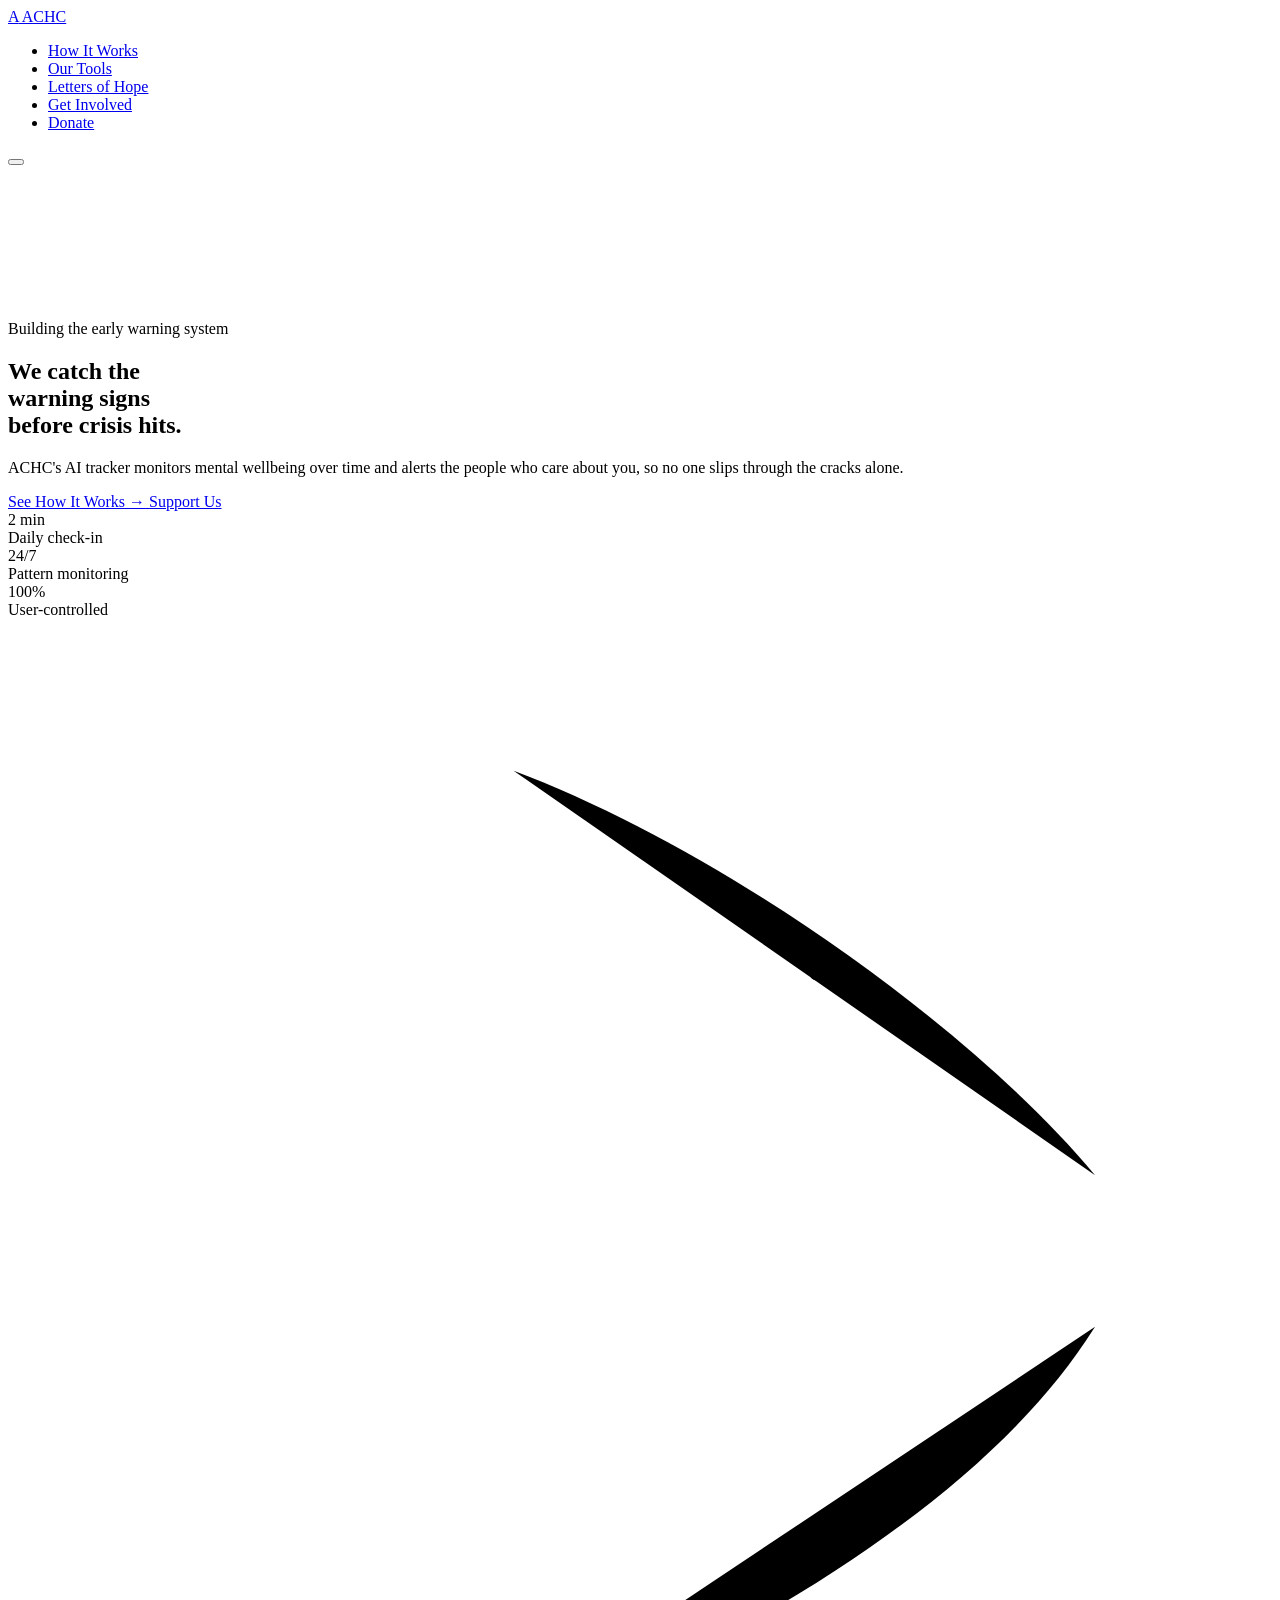
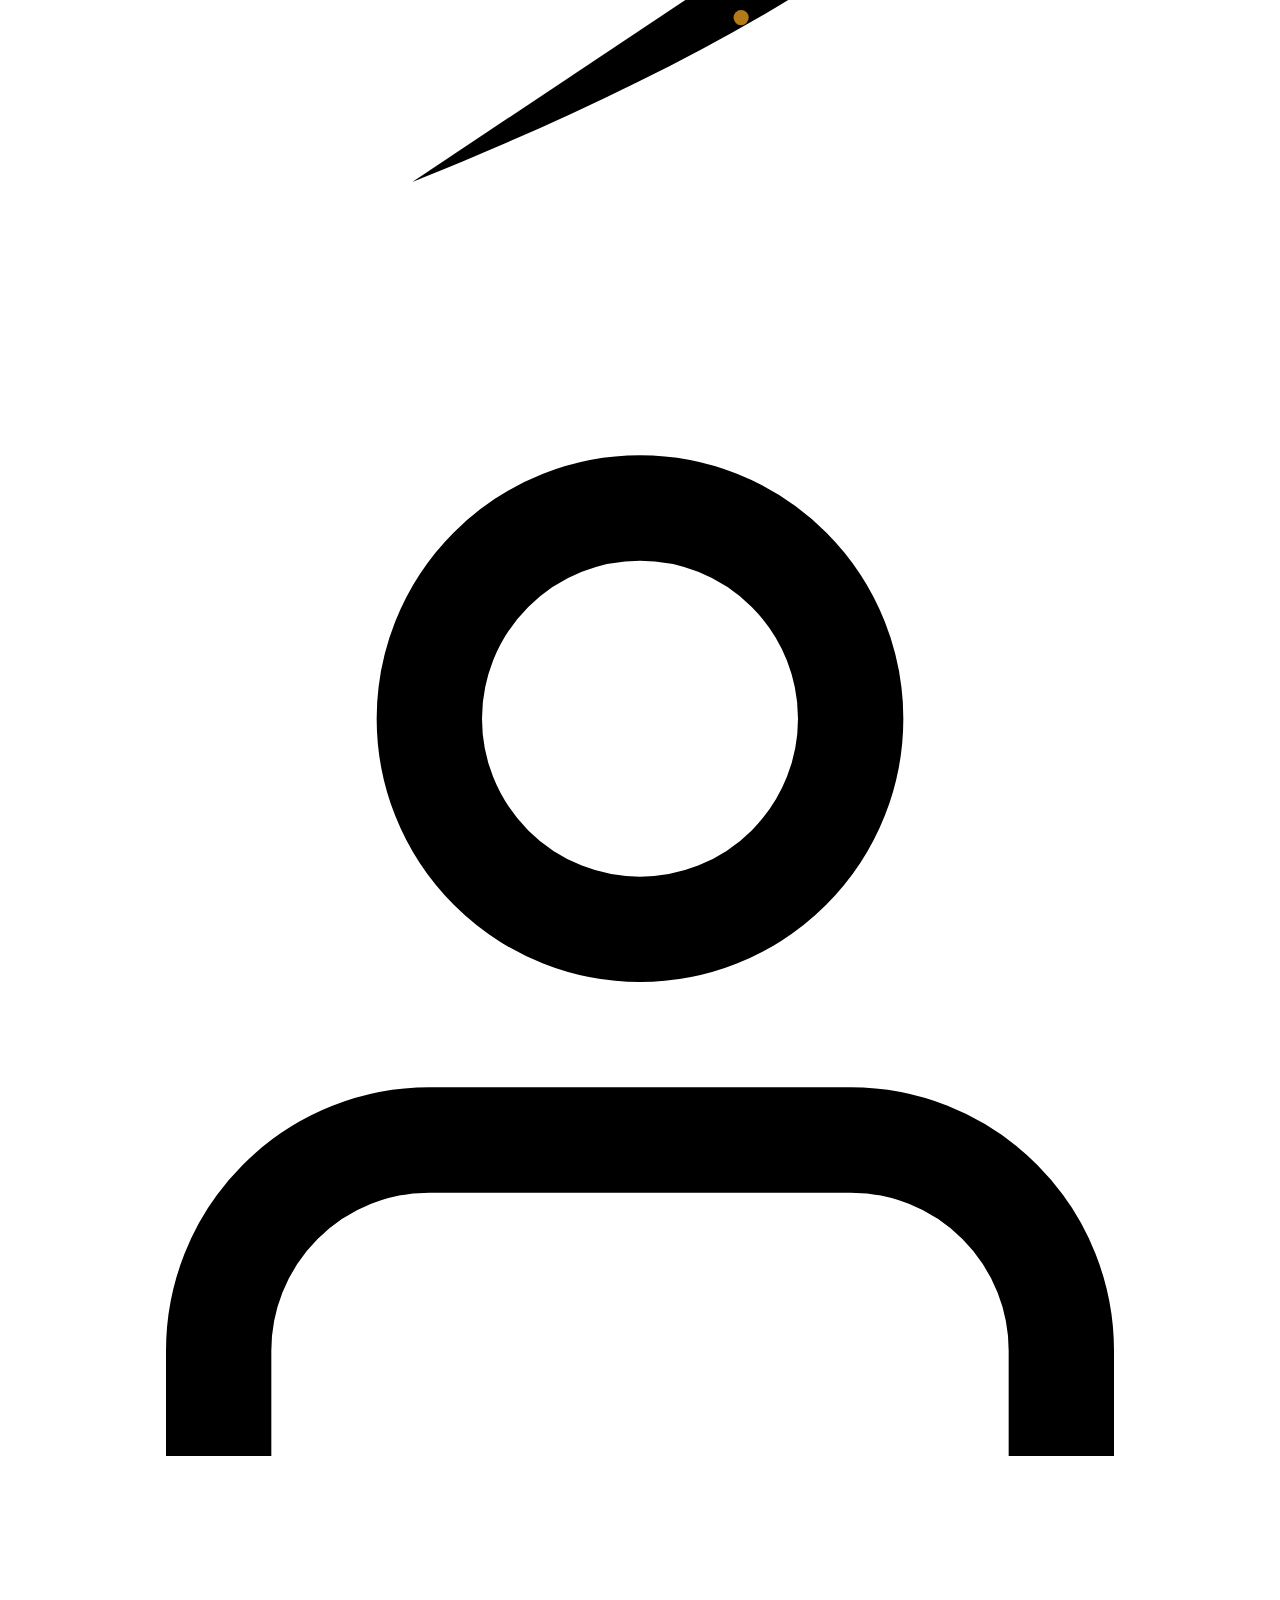
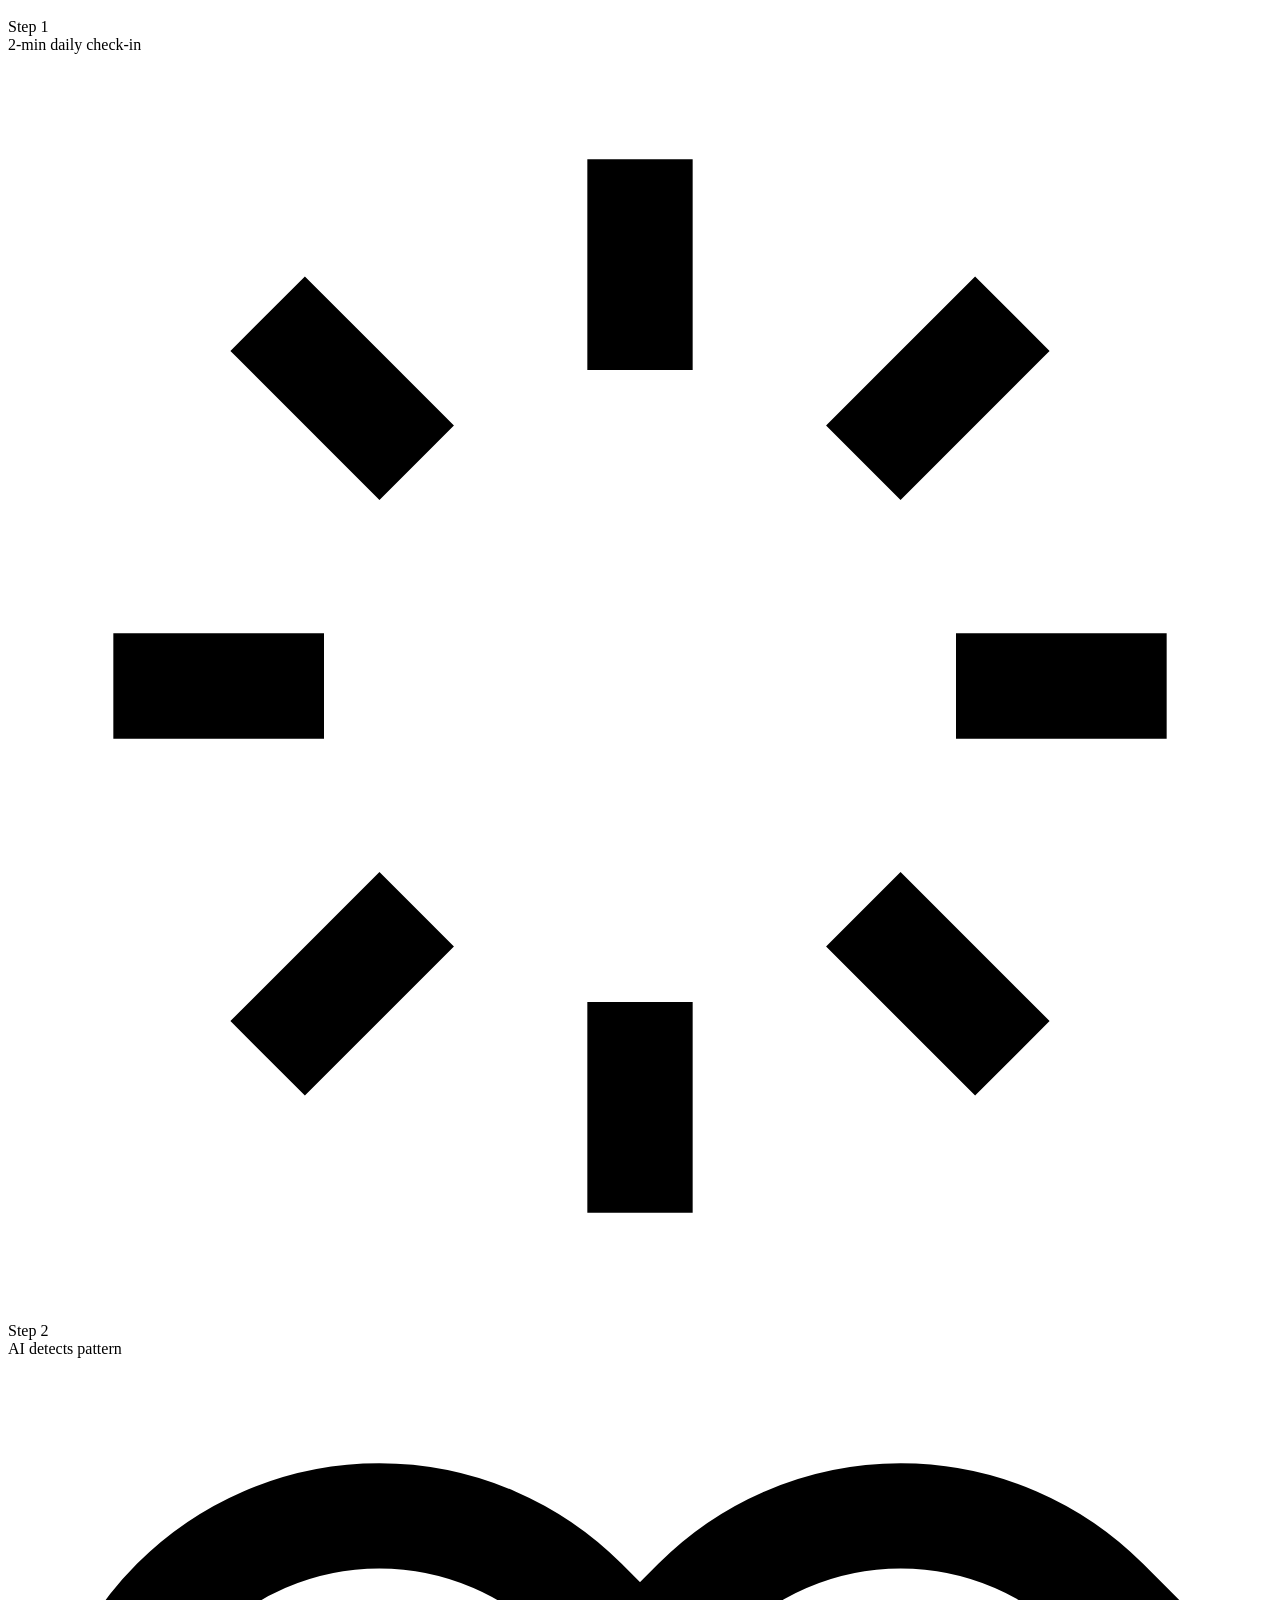
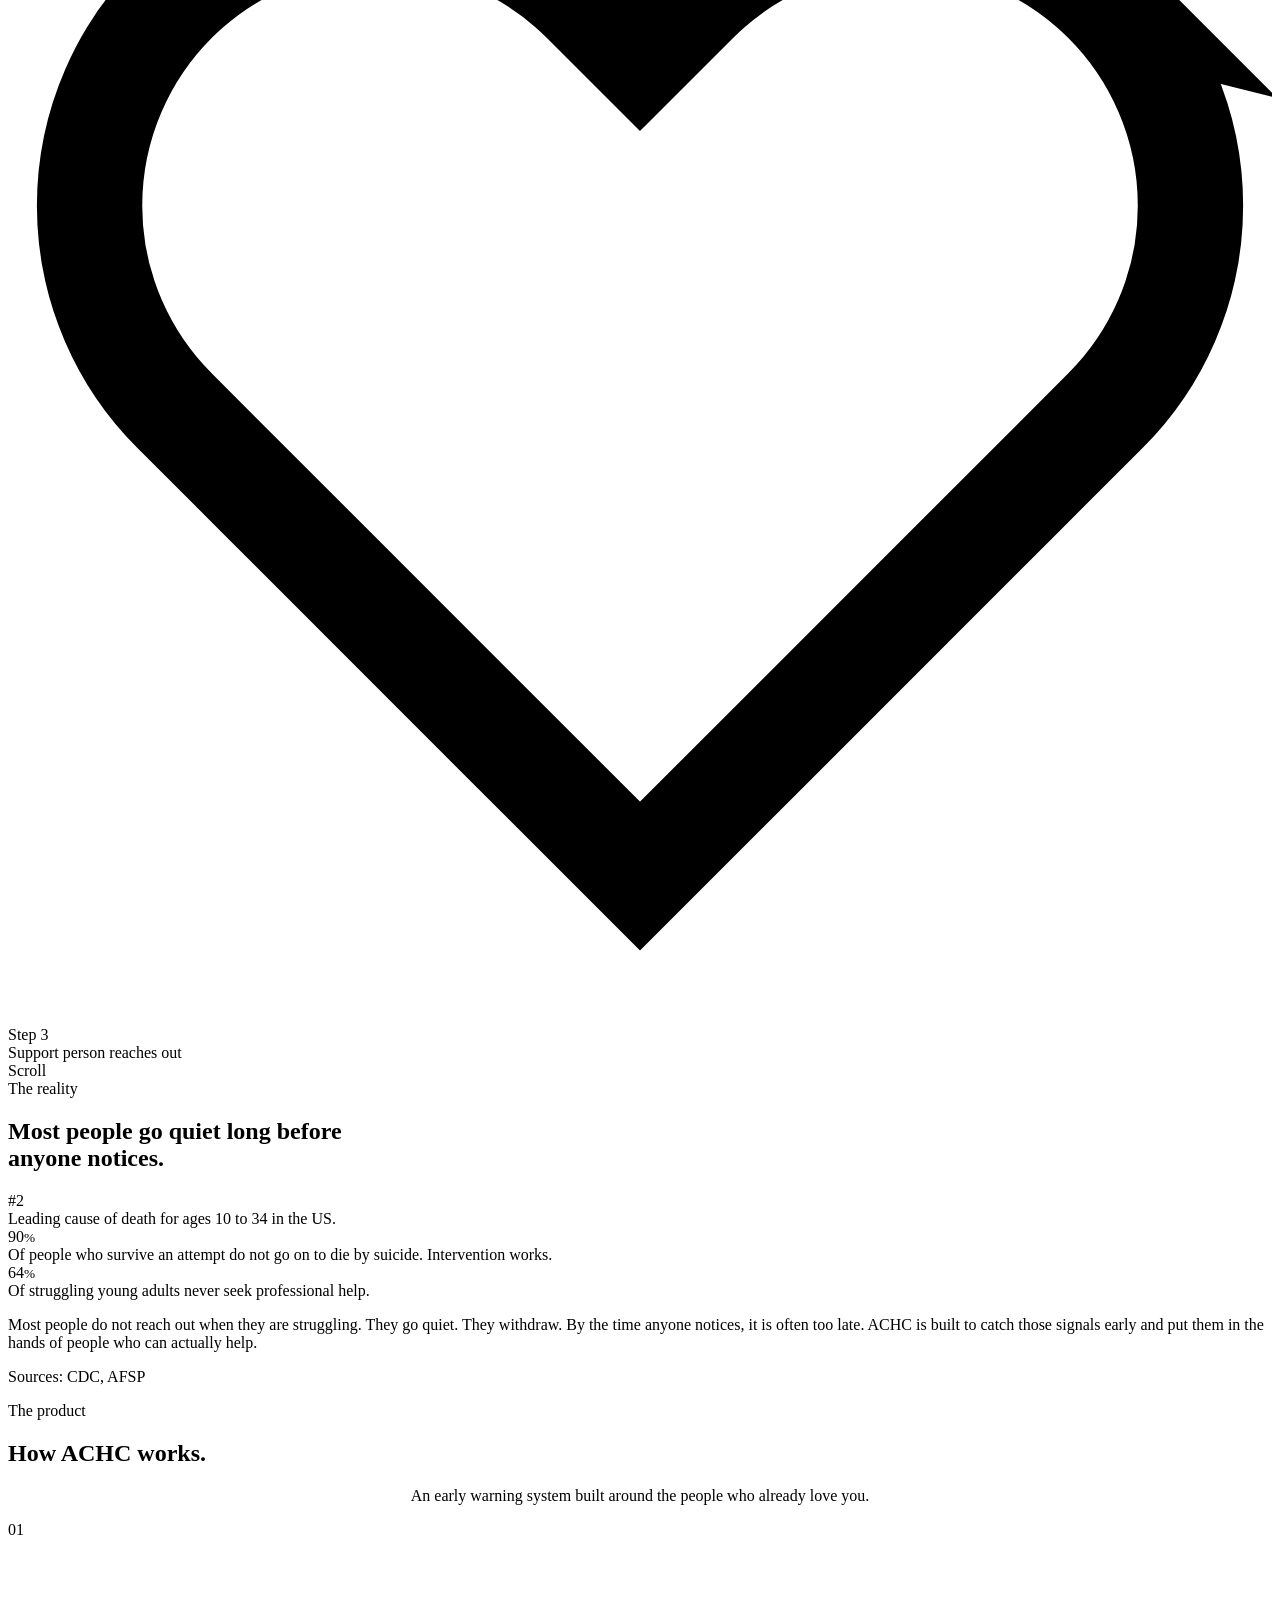
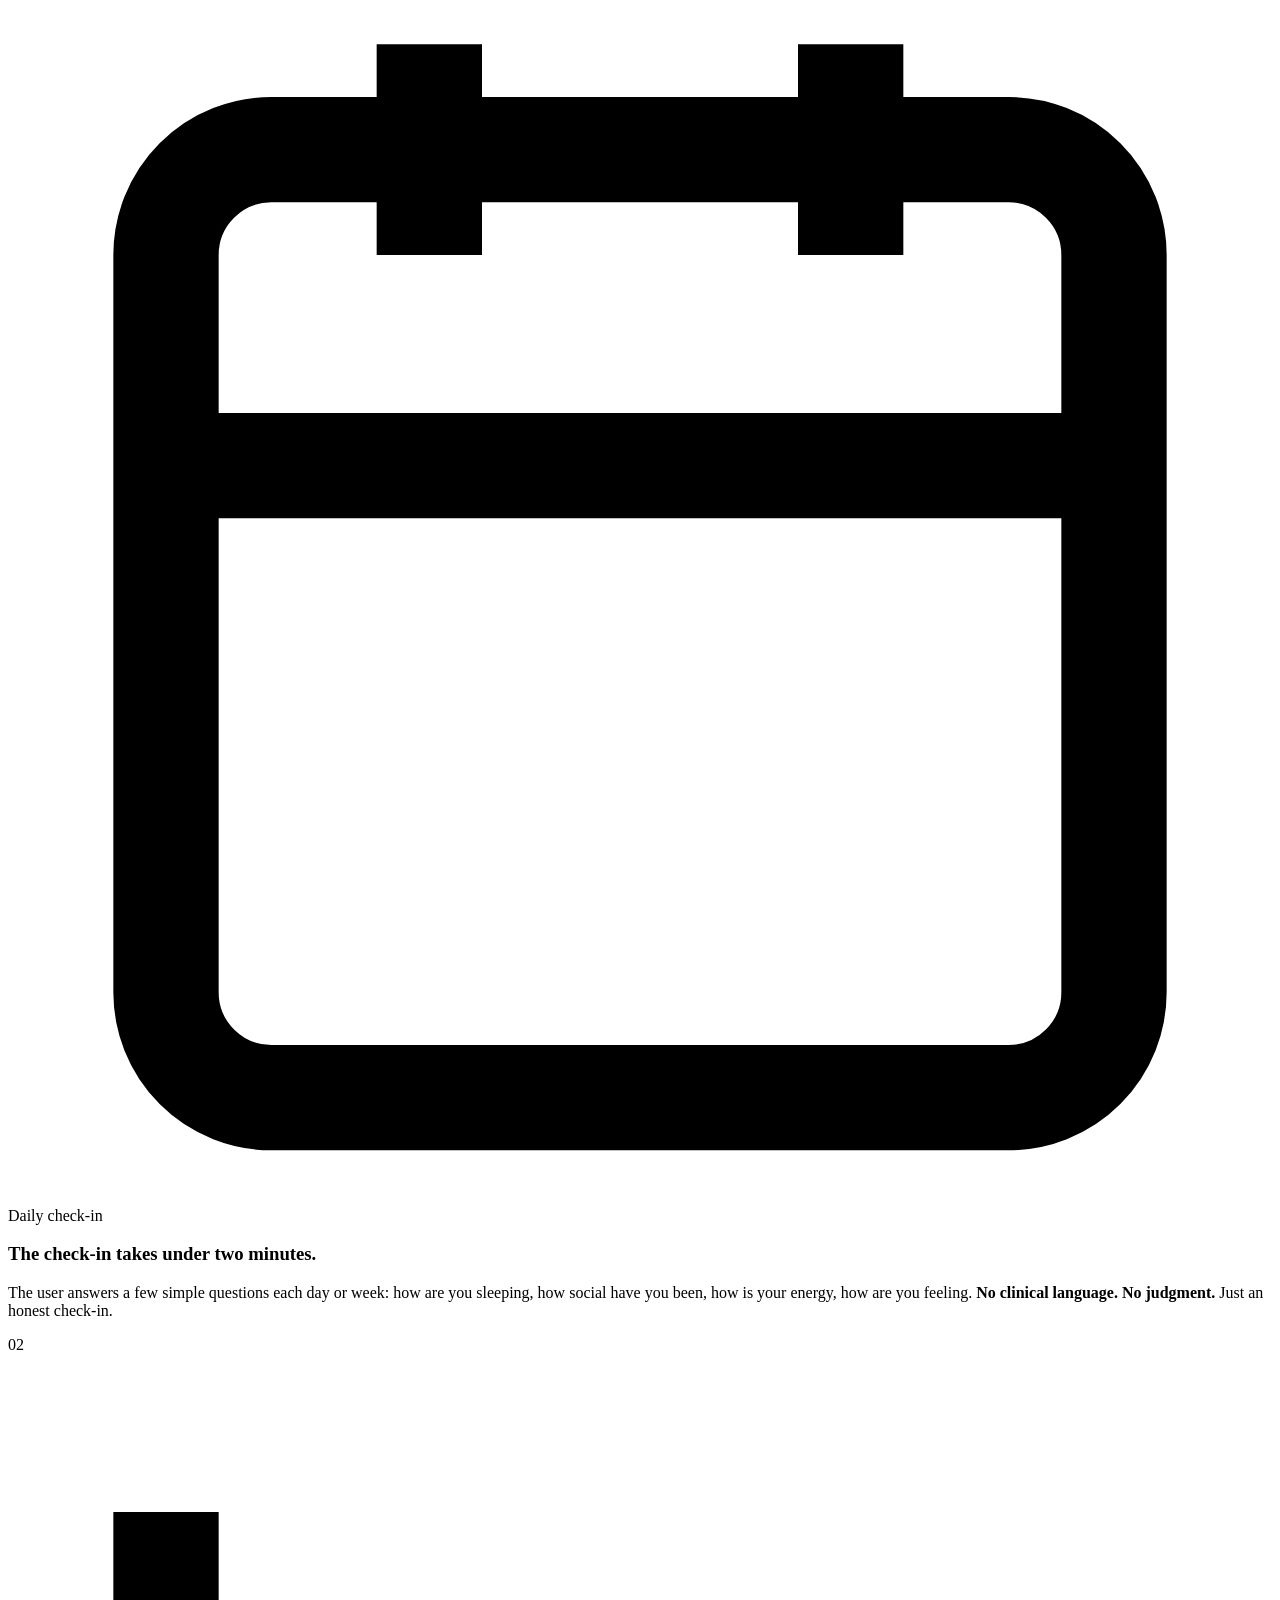
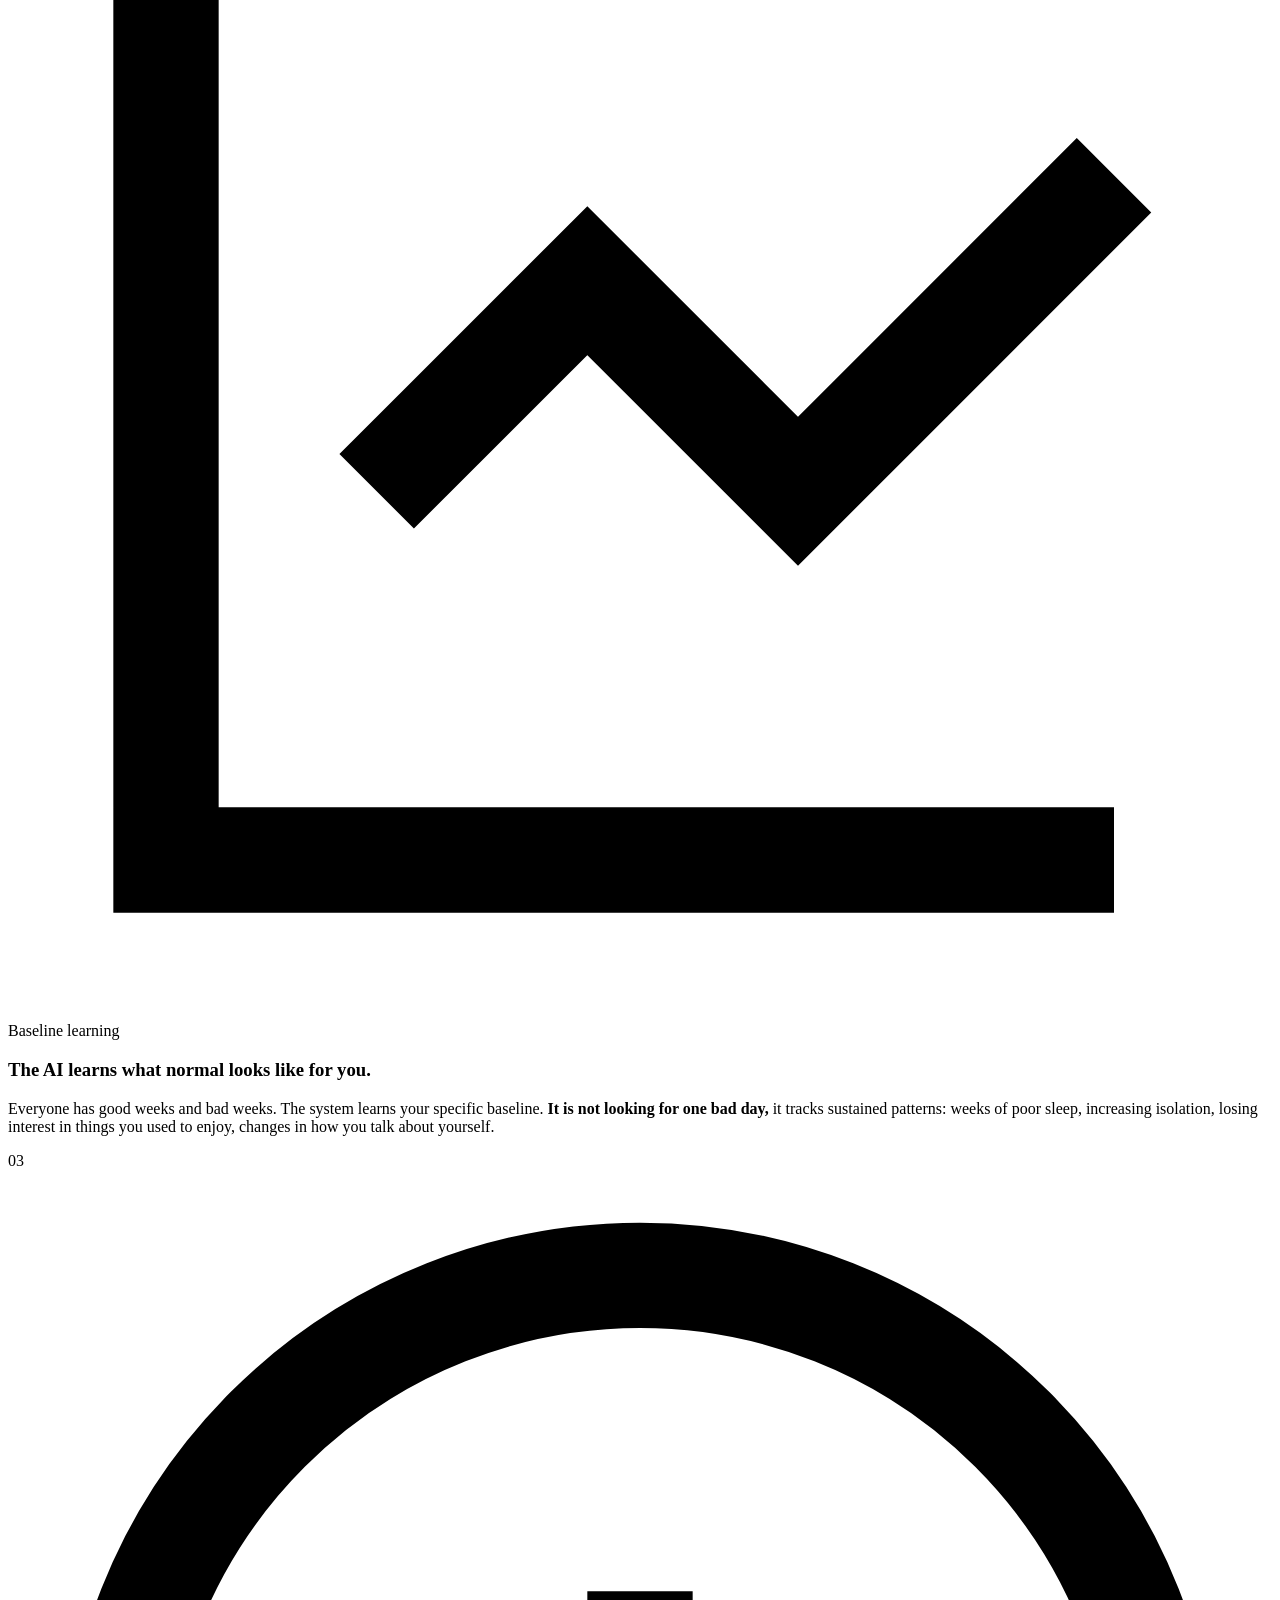
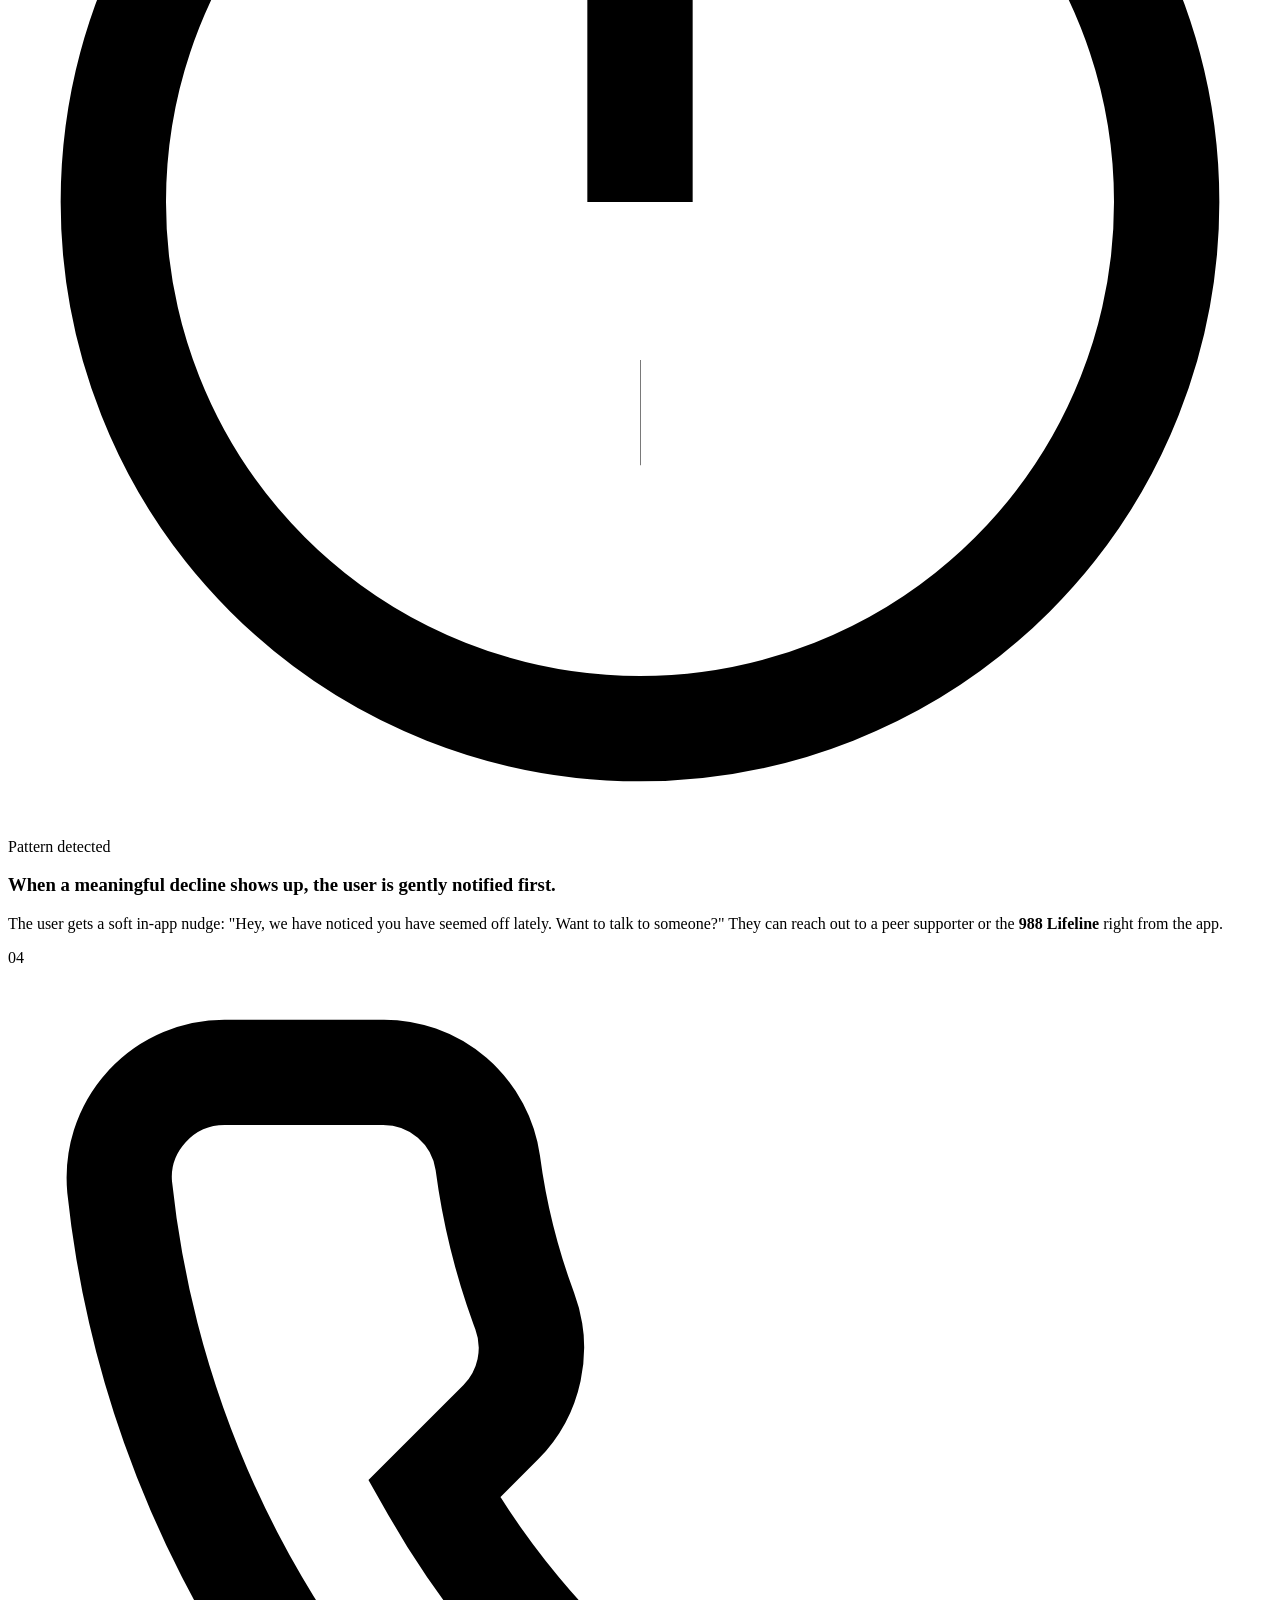
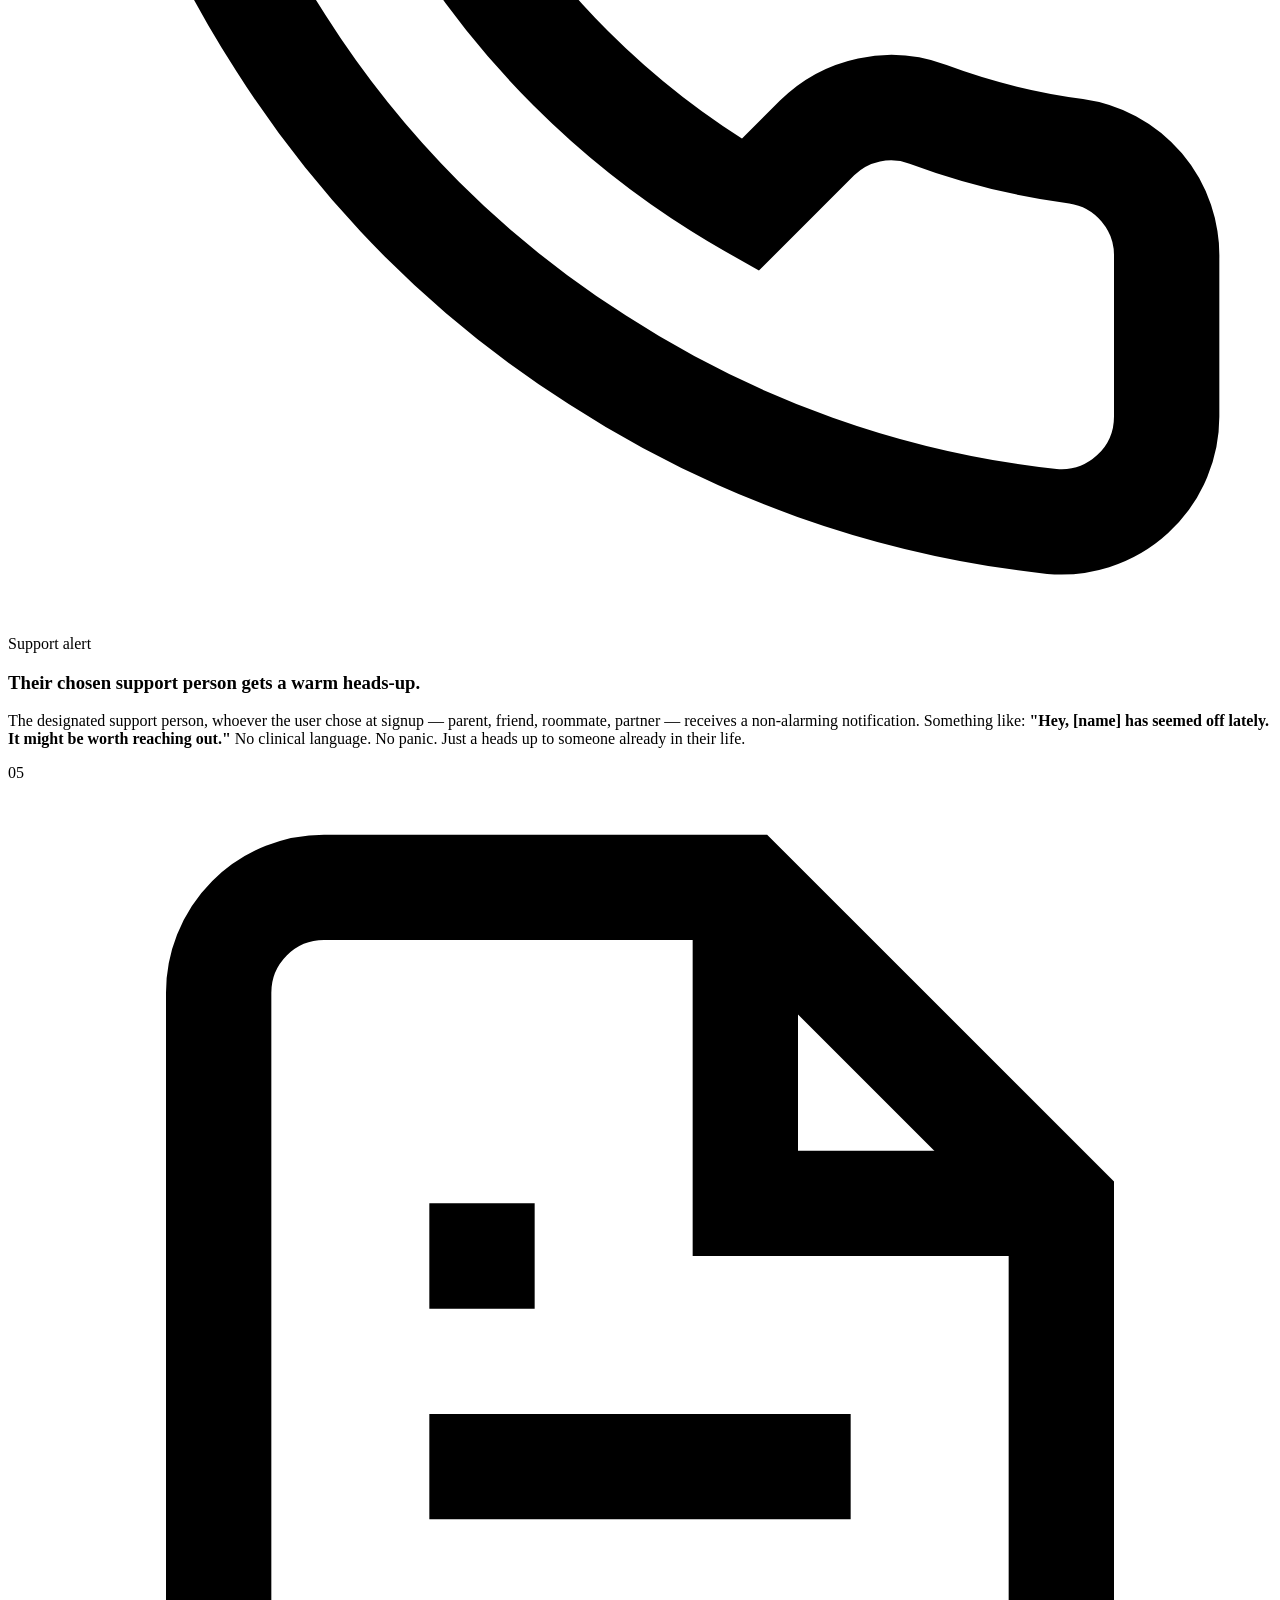
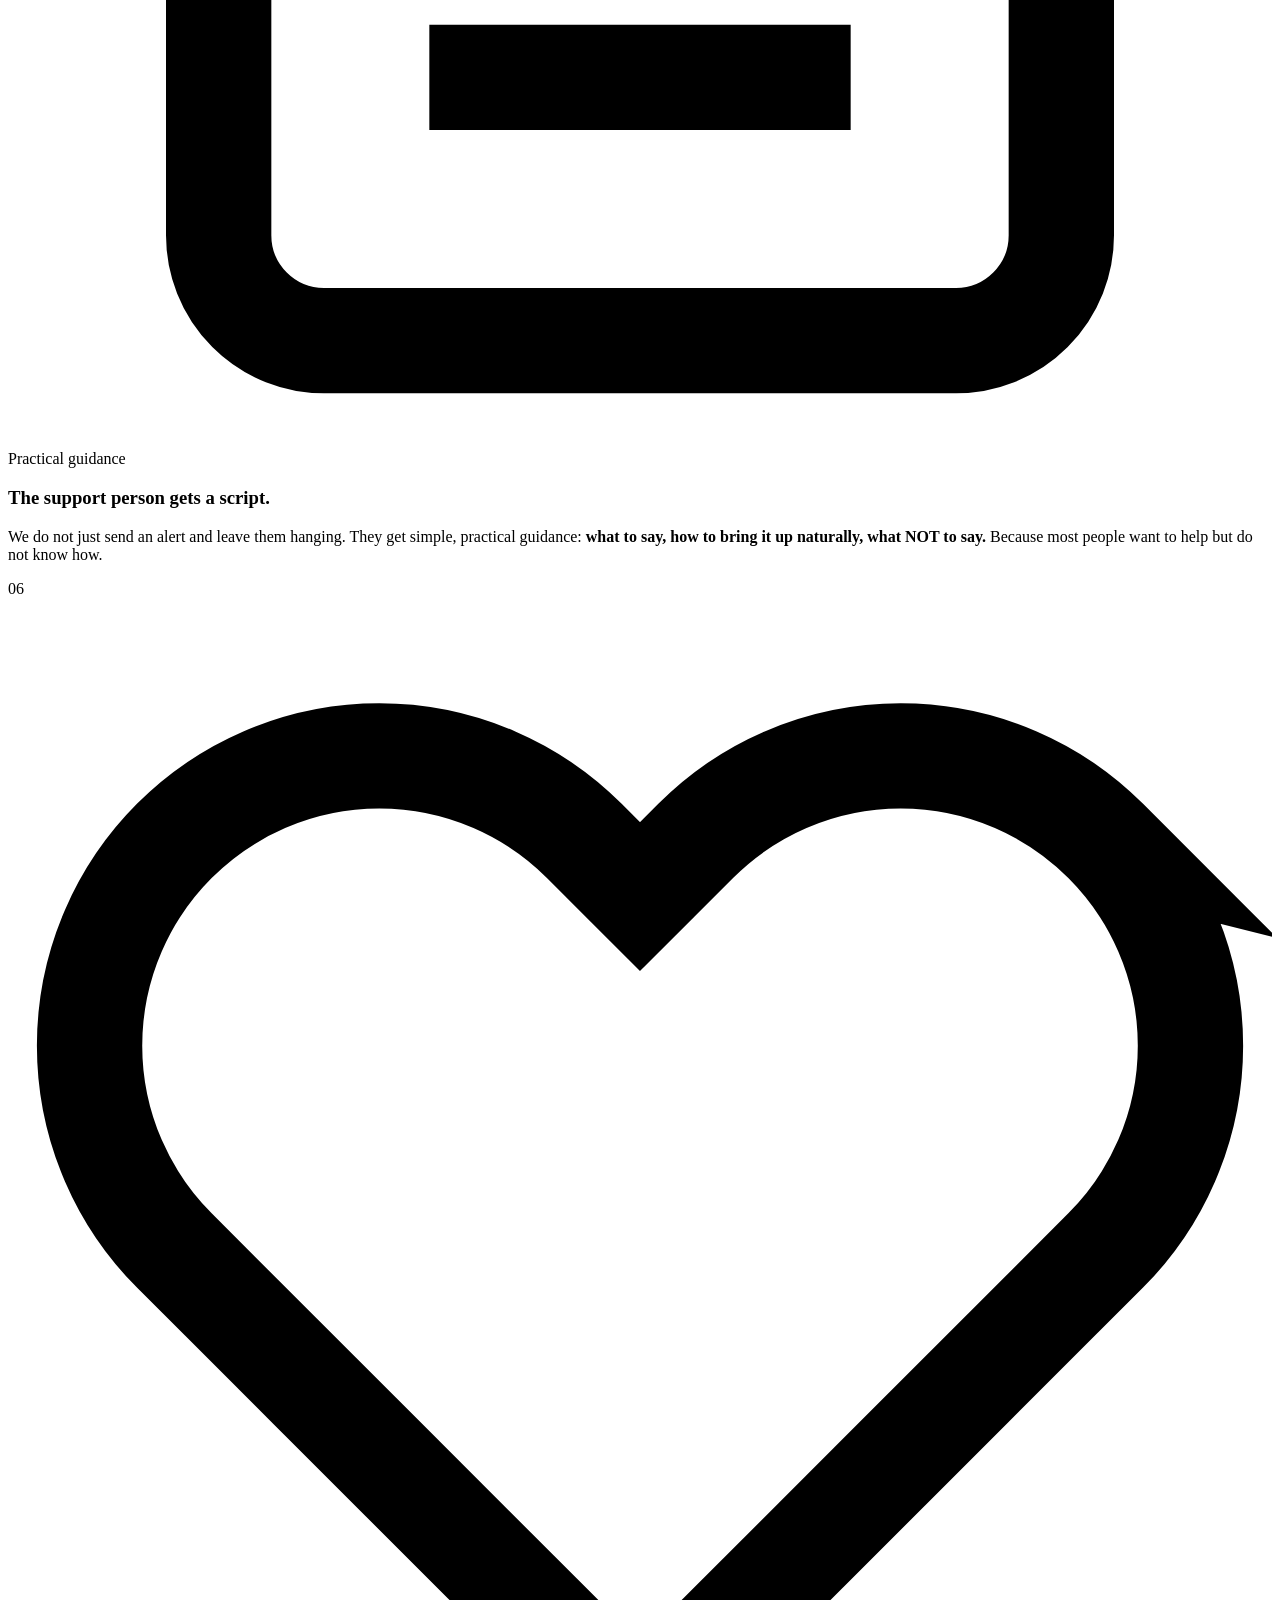
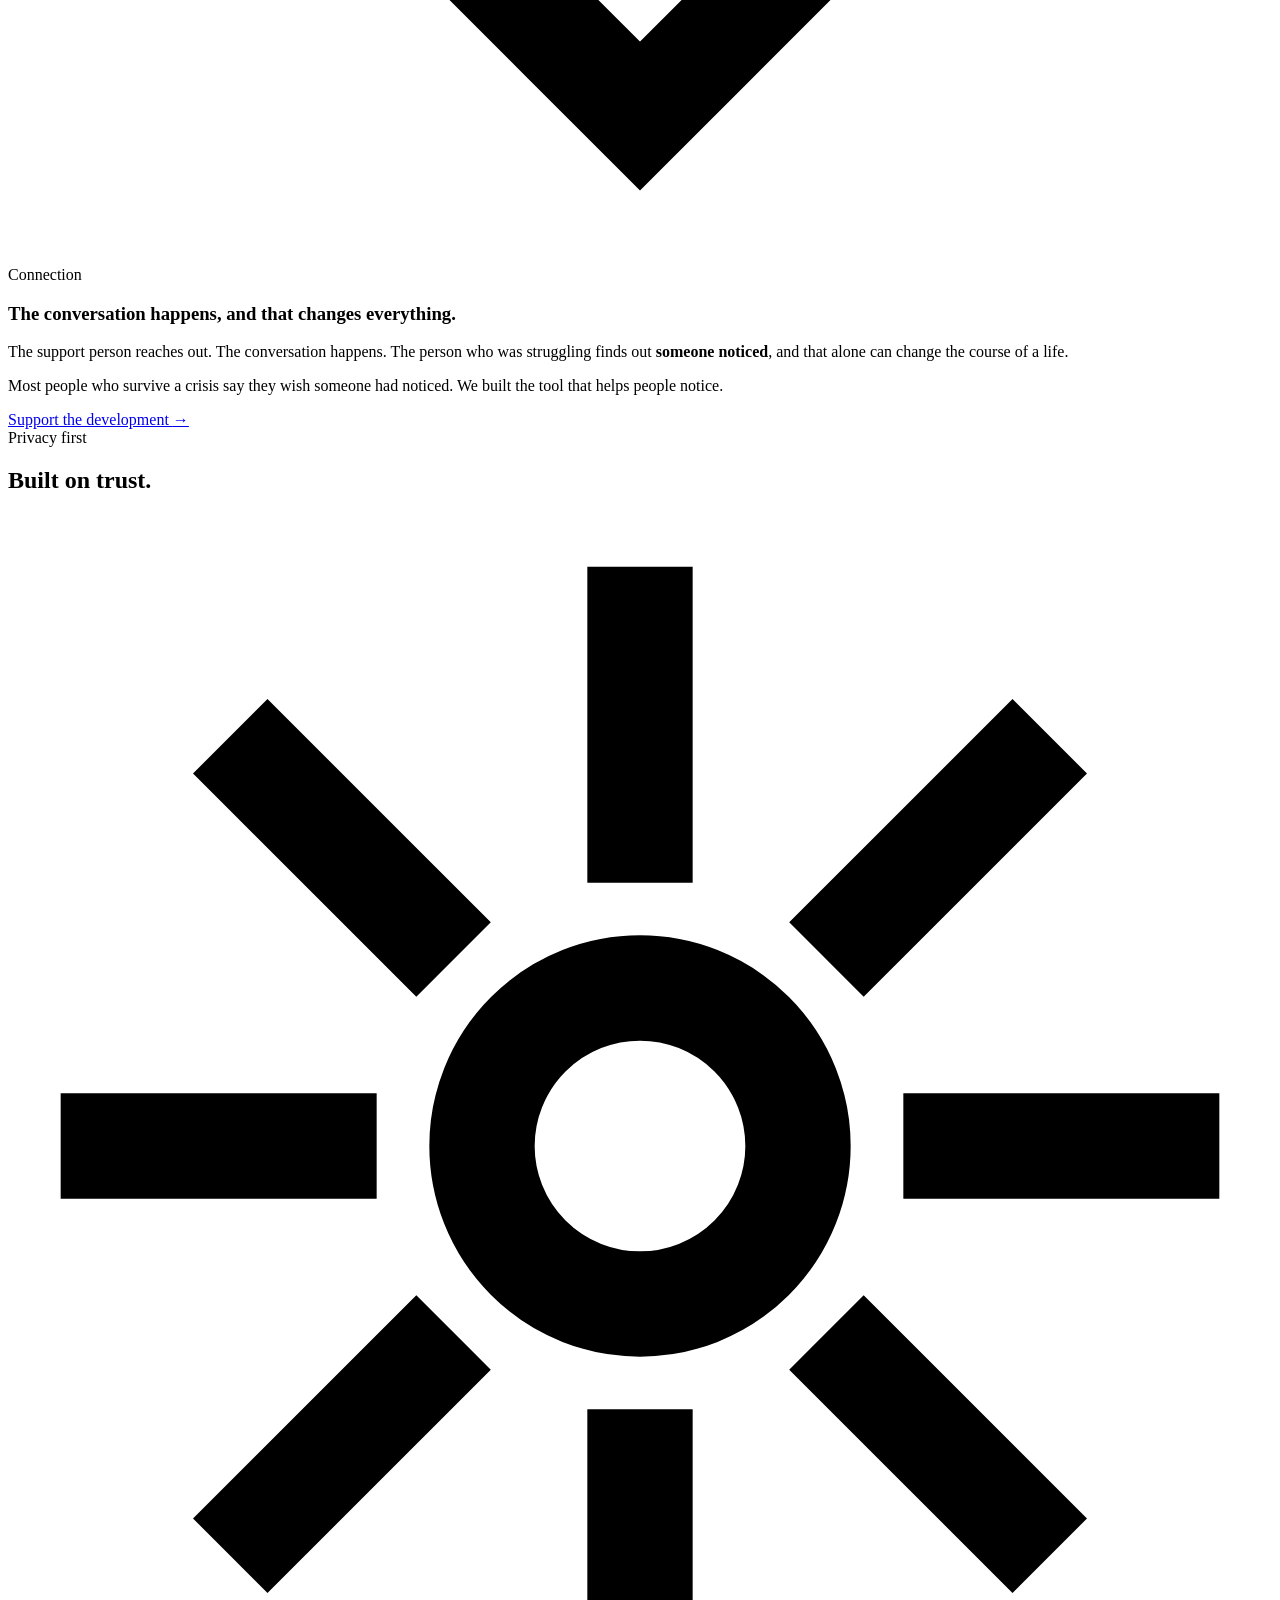
==== index.html @ 769d6084 "Add files via upload" ====
<!DOCTYPE html>
<html lang="en">
<head>
  <meta charset="UTF-8" />
  <meta name="viewport" content="width=device-width, initial-scale=1.0" />
  <title>ACHC — Catch the warning signs before crisis hits.</title>
  <meta name="description" content="ACHC is an AI-powered early warning system for mental health. We detect patterns of decline and alert the people who care about you, so no one slips through the cracks alone." />
  <meta property="og:title" content="ACHC — Suicide prevention for our generation" />
  <meta property="og:description" content="An AI early-warning system that catches the signs of mental health decline and mobilizes the people who already love you." />
  <meta property="og:type" content="website" />

  <link rel="preconnect" href="https://fonts.googleapis.com" />
  <link rel="preconnect" href="https://fonts.gstatic.com" crossorigin />
  <link href="https://fonts.googleapis.com/css2?family=Syne:wght@500;600;700;800&family=DM+Sans:wght@400;500;600;700&display=swap" rel="stylesheet" />

  <link rel="stylesheet" href="css/styles.css" />
</head>
<body>

  <!-- ====== NAVBAR ====== -->
  <header class="navbar" id="top">
    <div class="container navbar__inner">
      <a href="#top" class="logo" aria-label="ACHC home">
        <span class="logo__mark"><span>A</span></span>
        ACHC
      </a>
      <nav>
        <ul class="nav-links" id="nav-links">
          <li><a href="#how">How It Works</a></li>
          <li><a href="#tools">Our Tools</a></li>
          <li><a href="#letters">Letters of Hope</a></li>
          <li><a href="#involved">Get Involved</a></li>
          <li><a href="#fund" class="nav-cta">Donate</a></li>
        </ul>
      </nav>
      <button class="nav-toggle" id="nav-toggle" aria-label="Toggle menu" aria-expanded="false">
        <span></span><span></span><span></span>
      </button>
    </div>
  </header>

  <!-- ====== HERO ====== -->
  <section class="hero">
    <div class="hero__bg"></div>
    <canvas id="hero-particles" aria-hidden="true"></canvas>
    <div class="hero__noise" aria-hidden="true"></div>

    <div class="container">
      <div class="hero__grid">

        <div class="hero__copy reveal">
          <span class="hero__tag">
            <span class="hero__tag-pulse"></span>
            Building the early warning system
          </span>

          <h1>
            We catch the<br />
            <span class="accent">warning signs</span><br />
            before crisis hits.
          </h1>

          <p class="hero__sub">
            ACHC's AI tracker monitors mental wellbeing over time and alerts the people who care about you, so no one slips through the cracks alone.
          </p>

          <div class="hero__ctas">
            <a href="#how" class="btn btn--teal">
              See How It Works
              <span class="arrow" aria-hidden="true">→</span>
            </a>
            <a href="#fund" class="btn btn--ghost">
              Support Us
            </a>
          </div>

          <div class="hero__meta">
            <div class="hero__meta-item">
              <div class="num">2 min</div>
              <div class="label">Daily check-in</div>
            </div>
            <div class="hero__meta-item">
              <div class="num">24/7</div>
              <div class="label">Pattern monitoring</div>
            </div>
            <div class="hero__meta-item">
              <div class="num">100%</div>
              <div class="label">User-controlled</div>
            </div>
          </div>
        </div>

        <!-- Hero diagram: User -> AI -> Support person -->
        <div class="hero__diagram reveal" data-delay="2" aria-hidden="true">
          <svg viewBox="0 0 500 525" preserveAspectRatio="none">
            <!-- connecting lines -->
            <path class="hd-line hd-line--flow" d="M 200 60 C 280 90, 380 160, 430 220" />
            <path class="hd-line hd-line--flow" d="M 430 280 C 380 360, 260 420, 160 460" />
            <!-- dot accents -->
            <circle class="hd-pulse-dot" cx="320" cy="140" r="3">
              <animate attributeName="opacity" values="0.3;1;0.3" dur="2s" repeatCount="indefinite" />
            </circle>
            <circle class="hd-pulse-dot" cx="290" cy="395" r="3" fill="#F4A623">
              <animate attributeName="opacity" values="0.3;1;0.3" dur="2s" begin="1s" repeatCount="indefinite" />
            </circle>
          </svg>

          <div class="hd-node hd-node--user">
            <div class="hd-node__icon">
              <svg viewBox="0 0 24 24" fill="none" stroke="currentColor" stroke-width="2">
                <path d="M20 21v-2a4 4 0 0 0-4-4H8a4 4 0 0 0-4 4v2"/>
                <circle cx="12" cy="7" r="4"/>
              </svg>
            </div>
            <div>
              <div class="hd-node__label">Step 1</div>
              <div class="hd-node__text">2-min daily check-in</div>
            </div>
          </div>

          <div class="hd-node hd-node--ai">
            <div class="hd-node__icon">
              <svg viewBox="0 0 24 24" fill="none" stroke="currentColor" stroke-width="2">
                <path d="M12 2v4M12 18v4M4.93 4.93l2.83 2.83M16.24 16.24l2.83 2.83M2 12h4M18 12h4M4.93 19.07l2.83-2.83M16.24 7.76l2.83-2.83"/>
              </svg>
            </div>
            <div>
              <div class="hd-node__label">Step 2</div>
              <div class="hd-node__text">AI detects pattern</div>
            </div>
          </div>

          <div class="hd-node hd-node--support">
            <div class="hd-node__icon">
              <svg viewBox="0 0 24 24" fill="none" stroke="currentColor" stroke-width="2">
                <path d="M20.84 4.61a5.5 5.5 0 0 0-7.78 0L12 5.67l-1.06-1.06a5.5 5.5 0 0 0-7.78 7.78l1.06 1.06L12 21.23l7.78-7.78 1.06-1.06a5.5 5.5 0 0 0 0-7.78z"/>
              </svg>
            </div>
            <div>
              <div class="hd-node__label">Step 3</div>
              <div class="hd-node__text">Support person reaches out</div>
            </div>
          </div>
        </div>
      </div>
    </div>

    <div class="scroll-indicator" aria-hidden="true">
      <span>Scroll</span>
      <span class="line"></span>
    </div>
  </section>

  <!-- ====== THE PROBLEM ====== -->
  <section class="section section--light problem" id="problem">
    <div class="container">
      <div class="problem__header">
        <span class="eyebrow reveal">The reality</span>
        <h2 class="display reveal" data-delay="1">Most people go quiet long before<br />anyone notices.</h2>
      </div>

      <div class="stats-grid">
        <div class="stat-card reveal" data-delay="1">
          <div class="stat-card__accent"></div>
          <div class="stat-card__num">#2</div>
          <div class="stat-card__label">Leading cause of death for ages 10 to 34 in the US.</div>
        </div>
        <div class="stat-card reveal" data-delay="2">
          <div class="stat-card__accent"></div>
          <div class="stat-card__num">90<small>%</small></div>
          <div class="stat-card__label">Of people who survive an attempt do not go on to die by suicide. Intervention works.</div>
        </div>
        <div class="stat-card reveal" data-delay="3">
          <div class="stat-card__accent"></div>
          <div class="stat-card__num">64<small>%</small></div>
          <div class="stat-card__label">Of struggling young adults never seek professional help.</div>
        </div>
      </div>

      <p class="problem__paragraph reveal">
        Most people do not reach out when they are struggling. They go quiet. They withdraw. By the time anyone notices, it is often too late. ACHC is built to catch those signals early and put them in the hands of people who can actually help.
      </p>
      <p class="source-note reveal">Sources: CDC, AFSP</p>
    </div>
  </section>

  <!-- ====== HOW IT WORKS ====== -->
  <section class="section section--dark how" id="how">
    <div class="how__bg" aria-hidden="true"></div>
    <div class="container">
      <div class="how__header">
        <span class="eyebrow reveal">The product</span>
        <h2 class="display reveal" data-delay="1">How ACHC works.</h2>
        <p class="lead reveal" data-delay="2" style="margin-top: 1.25rem; text-align: center;">An early warning system built around the people who already love you.</p>
      </div>

      <div class="how__steps">

        <article class="step reveal">
          <div class="step__num">01</div>
          <div class="step__body">
            <div class="step__icon">
              <svg viewBox="0 0 24 24" fill="none" stroke="currentColor" stroke-width="2"><rect x="3" y="4" width="18" height="18" rx="2" /><path d="M16 2v4M8 2v4M3 10h18"/></svg>
              Daily check-in
            </div>
            <h3>The check-in takes under two minutes.</h3>
            <p>The user answers a few simple questions each day or week: how are you sleeping, how social have you been, how is your energy, how are you feeling. <strong>No clinical language. No judgment.</strong> Just an honest check-in.</p>
          </div>
        </article>

        <article class="step reveal">
          <div class="step__num">02</div>
          <div class="step__body">
            <div class="step__icon">
              <svg viewBox="0 0 24 24" fill="none" stroke="currentColor" stroke-width="2"><path d="M3 3v18h18"/><path d="M7 14l4-4 4 4 6-6"/></svg>
              Baseline learning
            </div>
            <h3>The AI learns what normal looks like for you.</h3>
            <p>Everyone has good weeks and bad weeks. The system learns your specific baseline. <strong>It is not looking for one bad day,</strong> it tracks sustained patterns: weeks of poor sleep, increasing isolation, losing interest in things you used to enjoy, changes in how you talk about yourself.</p>
          </div>
        </article>

        <article class="step reveal">
          <div class="step__num">03</div>
          <div class="step__body">
            <div class="step__icon">
              <svg viewBox="0 0 24 24" fill="none" stroke="currentColor" stroke-width="2"><circle cx="12" cy="12" r="10"/><path d="M12 8v4M12 16h.01"/></svg>
              Pattern detected
            </div>
            <h3>When a meaningful decline shows up, the user is gently notified first.</h3>
            <p>The user gets a soft in-app nudge: "Hey, we have noticed you have seemed off lately. Want to talk to someone?" They can reach out to a peer supporter or the <strong>988 Lifeline</strong> right from the app.</p>
          </div>
        </article>

        <article class="step reveal">
          <div class="step__num">04</div>
          <div class="step__body">
            <div class="step__icon">
              <svg viewBox="0 0 24 24" fill="none" stroke="currentColor" stroke-width="2"><path d="M22 16.92v3a2 2 0 0 1-2.18 2 19.79 19.79 0 0 1-8.63-3.07 19.5 19.5 0 0 1-6-6 19.79 19.79 0 0 1-3.07-8.67A2 2 0 0 1 4.11 2h3a2 2 0 0 1 2 1.72 12.84 12.84 0 0 0 .7 2.81 2 2 0 0 1-.45 2.11L8.09 9.91a16 16 0 0 0 6 6l1.27-1.27a2 2 0 0 1 2.11-.45 12.84 12.84 0 0 0 2.81.7A2 2 0 0 1 22 16.92z"/></svg>
              Support alert
            </div>
            <h3>Their chosen support person gets a warm heads-up.</h3>
            <p>The designated support person, whoever the user chose at signup — parent, friend, roommate, partner — receives a non-alarming notification. Something like: <strong>"Hey, [name] has seemed off lately. It might be worth reaching out."</strong> No clinical language. No panic. Just a heads up to someone already in their life.</p>
          </div>
        </article>

        <article class="step reveal">
          <div class="step__num">05</div>
          <div class="step__body">
            <div class="step__icon">
              <svg viewBox="0 0 24 24" fill="none" stroke="currentColor" stroke-width="2"><path d="M14 2H6a2 2 0 0 0-2 2v16a2 2 0 0 0 2 2h12a2 2 0 0 0 2-2V8z"/><path d="M14 2v6h6M16 13H8M16 17H8M10 9H8"/></svg>
              Practical guidance
            </div>
            <h3>The support person gets a script.</h3>
            <p>We do not just send an alert and leave them hanging. They get simple, practical guidance: <strong>what to say, how to bring it up naturally, what NOT to say.</strong> Because most people want to help but do not know how.</p>
          </div>
        </article>

        <article class="step reveal">
          <div class="step__num">06</div>
          <div class="step__body">
            <div class="step__icon">
              <svg viewBox="0 0 24 24" fill="none" stroke="currentColor" stroke-width="2"><path d="M20.84 4.61a5.5 5.5 0 0 0-7.78 0L12 5.67l-1.06-1.06a5.5 5.5 0 0 0-7.78 7.78l1.06 1.06L12 21.23l7.78-7.78 1.06-1.06a5.5 5.5 0 0 0 0-7.78z"/></svg>
              Connection
            </div>
            <h3>The conversation happens, and that changes everything.</h3>
            <p>The support person reaches out. The conversation happens. The person who was struggling finds out <strong>someone noticed</strong>, and that alone can change the course of a life.</p>
          </div>
        </article>

      </div>

      <p class="pullquote reveal">
        Most people who survive a crisis say they wish someone had noticed. We built the tool that helps people notice.
      </p>

      <div class="how__cta reveal">
        <a href="#fund" class="btn btn--gold">
          Support the development
          <span class="arrow" aria-hidden="true">→</span>
        </a>
      </div>
    </div>
  </section>

  <!-- ====== PRIVACY ====== -->
  <section class="section section--cream privacy">
    <div class="container">
      <div class="privacy__header">
        <span class="eyebrow reveal">Privacy first</span>
        <h2 class="display reveal" data-delay="1">Built on trust.</h2>
      </div>

      <div class="privacy-grid">
        <div class="privacy-card reveal">
          <div class="privacy-card__icon">
            <svg viewBox="0 0 24 24" fill="none" stroke="currentColor" stroke-width="2"><circle cx="12" cy="12" r="3"/><path d="M12 1v6M12 17v6M4.22 4.22l4.24 4.24M15.54 15.54l4.24 4.24M1 12h6M17 12h6M4.22 19.78l4.24-4.24M15.54 8.46l4.24-4.24"/></svg>
          </div>
          <h3>You control everything</h3>
          <p>You choose who gets alerted. You can see exactly what is shared. You can pause or delete your account at any time.</p>
        </div>
        <div class="privacy-card reveal" data-delay="1">
          <div class="privacy-card__icon">
            <svg viewBox="0 0 24 24" fill="none" stroke="currentColor" stroke-width="2"><path d="M12 22s8-4 8-10V5l-8-3-8 3v7c0 6 8 10 8 10z"/></svg>
          </div>
          <h3>We never sell your data</h3>
          <p>Your mental health information is yours. It is never sold, never shared with advertisers, never used for anything except keeping you safe.</p>
        </div>
        <div class="privacy-card reveal" data-delay="2">
          <div class="privacy-card__icon">
            <svg viewBox="0 0 24 24" fill="none" stroke="currentColor" stroke-width="2"><path d="M21 11.5a8.38 8.38 0 0 1-.9 3.8 8.5 8.5 0 0 1-7.6 4.7 8.38 8.38 0 0 1-3.8-.9L3 21l1.9-5.7a8.38 8.38 0 0 1-.9-3.8 8.5 8.5 0 0 1 4.7-7.6 8.38 8.38 0 0 1 3.8-.9h.5a8.48 8.48 0 0 1 8 8v.5z"/></svg>
          </div>
          <h3>Alerts are gentle, not alarming</h3>
          <p>Support people receive warm, non-clinical nudges. We never use clinical crisis language in alerts. We just tell someone you care about to check in on you.</p>
        </div>
      </div>
    </div>
  </section>

  <!-- ====== TOOLS ====== -->
  <section class="section section--dark tools" id="tools">
    <div class="container">
      <div class="tools__header">
        <span class="eyebrow reveal">The ecosystem</span>
        <h2 class="display reveal" data-delay="1">The tracker is the core.<br />These are what surrounds it.</h2>
      </div>

      <div class="tools-grid">
        <div class="tool-card reveal">
          <div class="tool-card__icon">
            <svg viewBox="0 0 24 24" fill="none" stroke="currentColor" stroke-width="2"><path d="M21 15a2 2 0 0 1-2 2H7l-4 4V5a2 2 0 0 1 2-2h14a2 2 0 0 1 2 2z"/></svg>
          </div>
          <h3>AI Crisis Chatbot</h3>
          <p>When someone needs support right now, our 24/7 chatbot provides immediate, judgment-free conversation and connects them to the 988 Lifeline or a trained peer supporter.</p>
        </div>
        <div class="tool-card reveal" data-delay="1">
          <div class="tool-card__icon">
            <svg viewBox="0 0 24 24" fill="none" stroke="currentColor" stroke-width="2"><path d="M4 4h16c1.1 0 2 .9 2 2v12c0 1.1-.9 2-2 2H4c-1.1 0-2-.9-2-2V6c0-1.1.9-2 2-2z"/><path d="M22 6l-10 7L2 6"/></svg>
          </div>
          <h3>Letters of Hope</h3>
          <p>Worried about a friend but do not know what to say? Our AI-assisted letter tool helps you write a short, warm message that simply says: I see you. I am here.</p>
        </div>
        <div class="tool-card reveal" data-delay="2">
          <div class="tool-card__icon">
            <svg viewBox="0 0 24 24" fill="none" stroke="currentColor" stroke-width="2"><path d="M17 21v-2a4 4 0 0 0-4-4H5a4 4 0 0 0-4 4v2"/><circle cx="9" cy="7" r="4"/><path d="M23 21v-2a4 4 0 0 0-3-3.87M16 3.13a4 4 0 0 1 0 7.75"/></svg>
          </div>
          <h3>Peer Support Network</h3>
          <p>Trained community members available online and locally to show up for someone who is struggling. Every supporter is trained in QPR: Question, Persuade, Refer.</p>
        </div>
      </div>
    </div>
  </section>

  <!-- ====== LETTERS OF HOPE ====== -->
  <section class="section section--cream" id="letters">
    <div class="container">
      <div class="letters-grid">
        <div class="letters__copy reveal">
          <span class="eyebrow">Letters of Hope</span>
          <h2 class="display">Write the thing<br />you do not know how to say.</h2>
          <p>Most people who want to check in on a struggling friend never do, because they freeze on the words. Our AI-assisted letter tool helps you write a short, warm message that lets someone know you noticed them, and that you are still here.</p>
          <p class="letters__quote">You do not need the perfect words. We will help you find them.</p>
        </div>

        <!-- Letters of Hope form: placeholder. Connect to backend (e.g. Formspree, Cloud Function) for real use. -->
        <form class="letters__form reveal" data-delay="1" id="letters-form">
          <div class="form-field">
            <label for="loh-friend">I am worried about</label>
            <input type="text" id="loh-friend" name="friend" placeholder="Their first name" required />
          </div>
          <div class="form-field">
            <label for="loh-notice">What have you noticed?</label>
            <textarea id="loh-notice" name="notice" placeholder="A few honest sentences. We will help you find the words." required></textarea>
          </div>
          <div class="form-row">
            <div class="form-field">
              <label for="loh-name">Your name</label>
              <input type="text" id="loh-name" name="name" placeholder="First name" required />
            </div>
            <div class="form-field">
              <label for="loh-email">Your email</label>
              <input type="email" id="loh-email" name="email" placeholder="you@example.com" required />
            </div>
          </div>
          <button type="submit" class="btn btn--teal">
            Get help writing
            <span class="arrow" aria-hidden="true">→</span>
          </button>
          <p class="letters__form-note">
            This is not a crisis line. If someone is in immediate danger, call or text <strong>988</strong>, or call <strong>911</strong>.
          </p>
        </form>
      </div>
    </div>
  </section>

  <!-- ====== IMPACT ====== -->
  <section class="section section--dark impact">
    <div class="impact__bg" aria-hidden="true"></div>
    <div class="container">
      <div class="impact__header">
        <span class="eyebrow reveal">Our impact</span>
        <h2 class="display reveal" data-delay="1">In real time.</h2>
      </div>

      <div class="impact-grid">
        <div class="impact-stat reveal">
          <div class="num" data-countup="0" data-duration="2000">0</div>
          <div class="label">People enrolled</div>
        </div>
        <div class="impact-stat reveal" data-delay="1">
          <div class="num" data-countup="0" data-duration="2000">0</div>
          <div class="label">Alerts sent</div>
        </div>
        <div class="impact-stat reveal" data-delay="2">
          <div class="num" data-countup="0" data-duration="2000">0</div>
          <div class="label">Letters written</div>
        </div>
      </div>

      <p class="impact__sub reveal">We are just getting started. Every number is a person.</p>
      <a href="#fund" class="btn btn--gold reveal" data-delay="1">
        Help us grow these numbers
        <span class="arrow" aria-hidden="true">→</span>
      </a>
    </div>
  </section>

  <!-- ====== GO FUND ME ====== -->
  <section class="section section--light" id="fund">
    <div class="container">
      <div class="fund__header">
        <span class="eyebrow reveal">Fund the mission</span>
        <h2 class="display reveal" data-delay="1">Every dollar moves us closer.</h2>
        <p class="lead reveal" data-delay="2" style="text-align: center; margin-top: 1.25rem;">
          Every dollar goes toward building the AI tracker, training peer supporters, and reaching communities that need it most.
        </p>
      </div>

      <div class="fund__embed reveal">
        <div class="gfm-embed" data-url="https://www.gofundme.com/f/join-achc-in-preventing-suicide-and-offering-hope/widget/large?sharesheet=undefined&attribution_id=sl:2667d3c0-f4ff-4abe-a383-6a2cc2ebbe5a"></div>
        <script defer src="https://www.gofundme.com/static/js/embed.js"></script>
      </div>

      <p class="fund__footnote reveal">ACHC is a nonprofit organization. All donations support our programs directly.</p>
    </div>
  </section>

  <!-- ====== GET INVOLVED ====== -->
  <section class="section section--dark" id="involved">
    <div class="container">
      <div class="involved__header">
        <span class="eyebrow reveal">Get involved</span>
        <h2 class="display reveal" data-delay="1">Three ways to show up.</h2>
      </div>

      <div class="involved-grid">
        <div class="involved-card reveal">
          <div class="involved-card__num">01 / Volunteer</div>
          <h3>Become a peer supporter.</h3>
          <p>Get trained in QPR (Question, Persuade, Refer) and show up for someone who needs it. We provide the training, you provide the heart.</p>
          <a href="#" class="btn btn--teal">Apply now <span class="arrow">→</span></a>
        </div>
        <div class="involved-card reveal" data-delay="1">
          <div class="involved-card__num">02 / Build</div>
          <h3>Start a chapter.</h3>
          <p>Bring ACHC to your city or campus. We provide the tech, the playbook, and the training. You bring the community.</p>
          <a href="#" class="btn btn--teal">Learn more <span class="arrow">→</span></a>
        </div>
        <div class="involved-card reveal" data-delay="2">
          <div class="involved-card__num">03 / Share</div>
          <h3>Spread the word.</h3>
          <p>Sometimes the most powerful thing you can do is make sure the right person finds us. Share our mission with one person who might need it.</p>
          <div class="share-row" role="group" aria-label="Share">
            <a class="share-btn" href="https://twitter.com/intent/tweet?text=ACHC%20catches%20the%20warning%20signs%20before%20crisis%20hits.%20Suicide%20prevention%20for%20our%20generation.&url=" target="_blank" rel="noopener" aria-label="Share on X">
              <svg viewBox="0 0 24 24" fill="currentColor"><path d="M18.244 2H21l-6.522 7.45L22 22h-6.78l-4.78-6.27L4.74 22H2l7.013-8.013L1.74 2H8.7l4.32 5.74L18.244 2zm-1.193 18h1.83L7.05 4H5.1l11.95 16z"/></svg>
            </a>
            <a class="share-btn" href="https://www.facebook.com/sharer/sharer.php?u=" target="_blank" rel="noopener" aria-label="Share on Facebook">
              <svg viewBox="0 0 24 24" fill="currentColor"><path d="M22 12c0-5.52-4.48-10-10-10S2 6.48 2 12c0 4.84 3.44 8.87 8 9.8V15H8v-3h2V9.5C10 7.57 11.57 6 13.5 6H16v3h-2c-.55 0-1 .45-1 1v2h3v3h-3v6.95c5.05-.5 9-4.76 9-9.95z"/></svg>
            </a>
            <a class="share-btn" href="mailto:?subject=ACHC&body=Catch%20the%20warning%20signs%20before%20crisis%20hits." aria-label="Share by email">
              <svg viewBox="0 0 24 24" fill="none" stroke="currentColor" stroke-width="2"><path d="M4 4h16c1.1 0 2 .9 2 2v12c0 1.1-.9 2-2 2H4c-1.1 0-2-.9-2-2V6c0-1.1.9-2 2-2z"/><path d="M22 6l-10 7L2 6"/></svg>
            </a>
            <a class="share-btn" href="https://www.linkedin.com/sharing/share-offsite/?url=" target="_blank" rel="noopener" aria-label="Share on LinkedIn">
              <svg viewBox="0 0 24 24" fill="currentColor"><path d="M19 3a2 2 0 0 1 2 2v14a2 2 0 0 1-2 2H5a2 2 0 0 1-2-2V5a2 2 0 0 1 2-2h14zM8.27 18.5V10.5H5.77v8h2.5zM7.02 9.4a1.45 1.45 0 1 0 0-2.9 1.45 1.45 0 0 0 0 2.9zM18.5 18.5v-4.6c0-2.4-1.28-3.5-3-3.5a2.6 2.6 0 0 0-2.36 1.3v-1.2h-2.5c.03.7 0 8 0 8h2.5V14a1.7 1.7 0 0 1 .08-.6 1.37 1.37 0 0 1 1.29-.92c.91 0 1.27.69 1.27 1.7v4.32h2.5z"/></svg>
            </a>
          </div>
        </div>
      </div>
    </div>
  </section>

  <!-- ====== ABOUT / ORIGIN ====== -->
  <section class="section section--cream" id="about">
    <div class="container">
      <div class="about-grid">
        <div class="about__copy reveal">
          <span class="eyebrow">About ACHC</span>
          <h2 class="display">Built by people who refused<br />to look away.</h2>
          <p>ACHC was founded by a group of young people who believe that technology, community, and human connection can save lives. We are engineers, organizers, and advocates who built this because we know the current system is not enough.</p>
          <p class="memory">
            This organization was founded in memory of Alexander Chung, whose loss inspired us to build something that could help others before they reach their darkest moment.
          </p>
        </div>
        <div class="about__photos reveal" data-delay="1">
          <img src="assets/alex-1.png" alt="Alexander Chung in his Westlake football jersey" loading="lazy" />
          <img src="assets/alex-2.png" alt="Alexander Chung wearing a flower crown, smiling" loading="lazy" />
        </div>
      </div>
    </div>
  </section>

  <!-- ====== FOOTER ====== -->
  <footer class="footer">
    <div class="container">
      <div class="footer__top">
        <div class="footer__brand">
          <a href="#top" class="logo">
            <span class="logo__mark"><span>A</span></span>
            ACHC
          </a>
          <p class="footer__tag">Suicide prevention for our generation. We catch the signs before crisis hits.</p>
        </div>

        <div>
          <h4>Product</h4>
          <ul>
            <li><a href="#how">How it works</a></li>
            <li><a href="#tools">Our tools</a></li>
            <li><a href="#letters">Letters of Hope</a></li>
            <li><a href="#fund">Donate</a></li>
          </ul>
        </div>

        <div>
          <h4>Organization</h4>
          <ul>
            <li><a href="#about">About</a></li>
            <li><a href="#involved">Get involved</a></li>
            <li><a href="mailto:hello@achc.org">Contact</a></li>
            <li><a href="#fund">Support us</a></li>
          </ul>
        </div>

        <div>
          <h4>Crisis support</h4>
          <ul>
            <li><a href="tel:988">Call or text 988</a></li>
            <li><a href="https://988lifeline.org" target="_blank" rel="noopener">988lifeline.org</a></li>
            <li><a href="sms:741741&body=HOME">Text HOME to 741741</a></li>
          </ul>
        </div>
      </div>

      <div class="footer__bottom">
        <p class="footer__safe">
          <strong>If you are in crisis,</strong> please call or text 988. ACHC follows evidence-based safe-messaging guidelines for suicide prevention.
        </p>
        <p class="footer__copy">
          Founded in memory of Alexander Chung. © <span id="year">2025</span> ACHC.
        </p>
      </div>
    </div>
  </footer>

  <script src="js/main.js"></script>
</body>
</html>
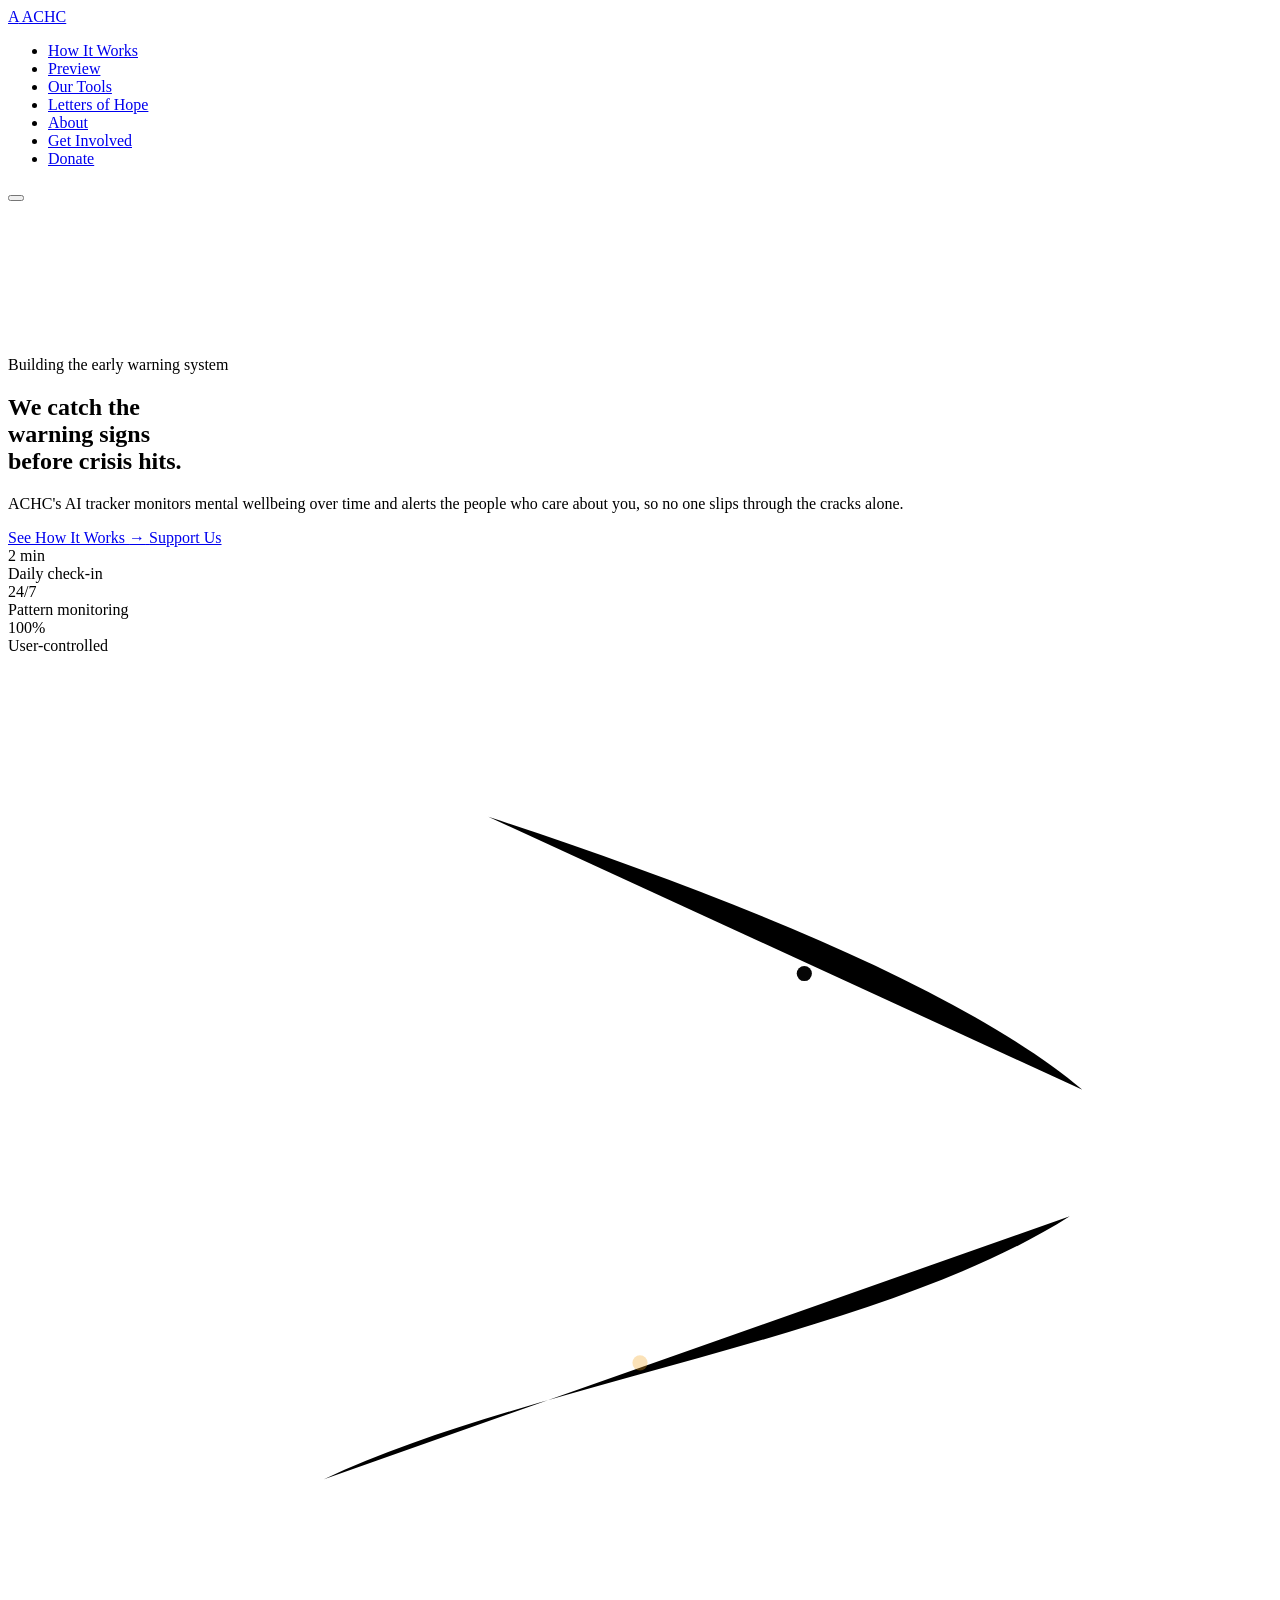
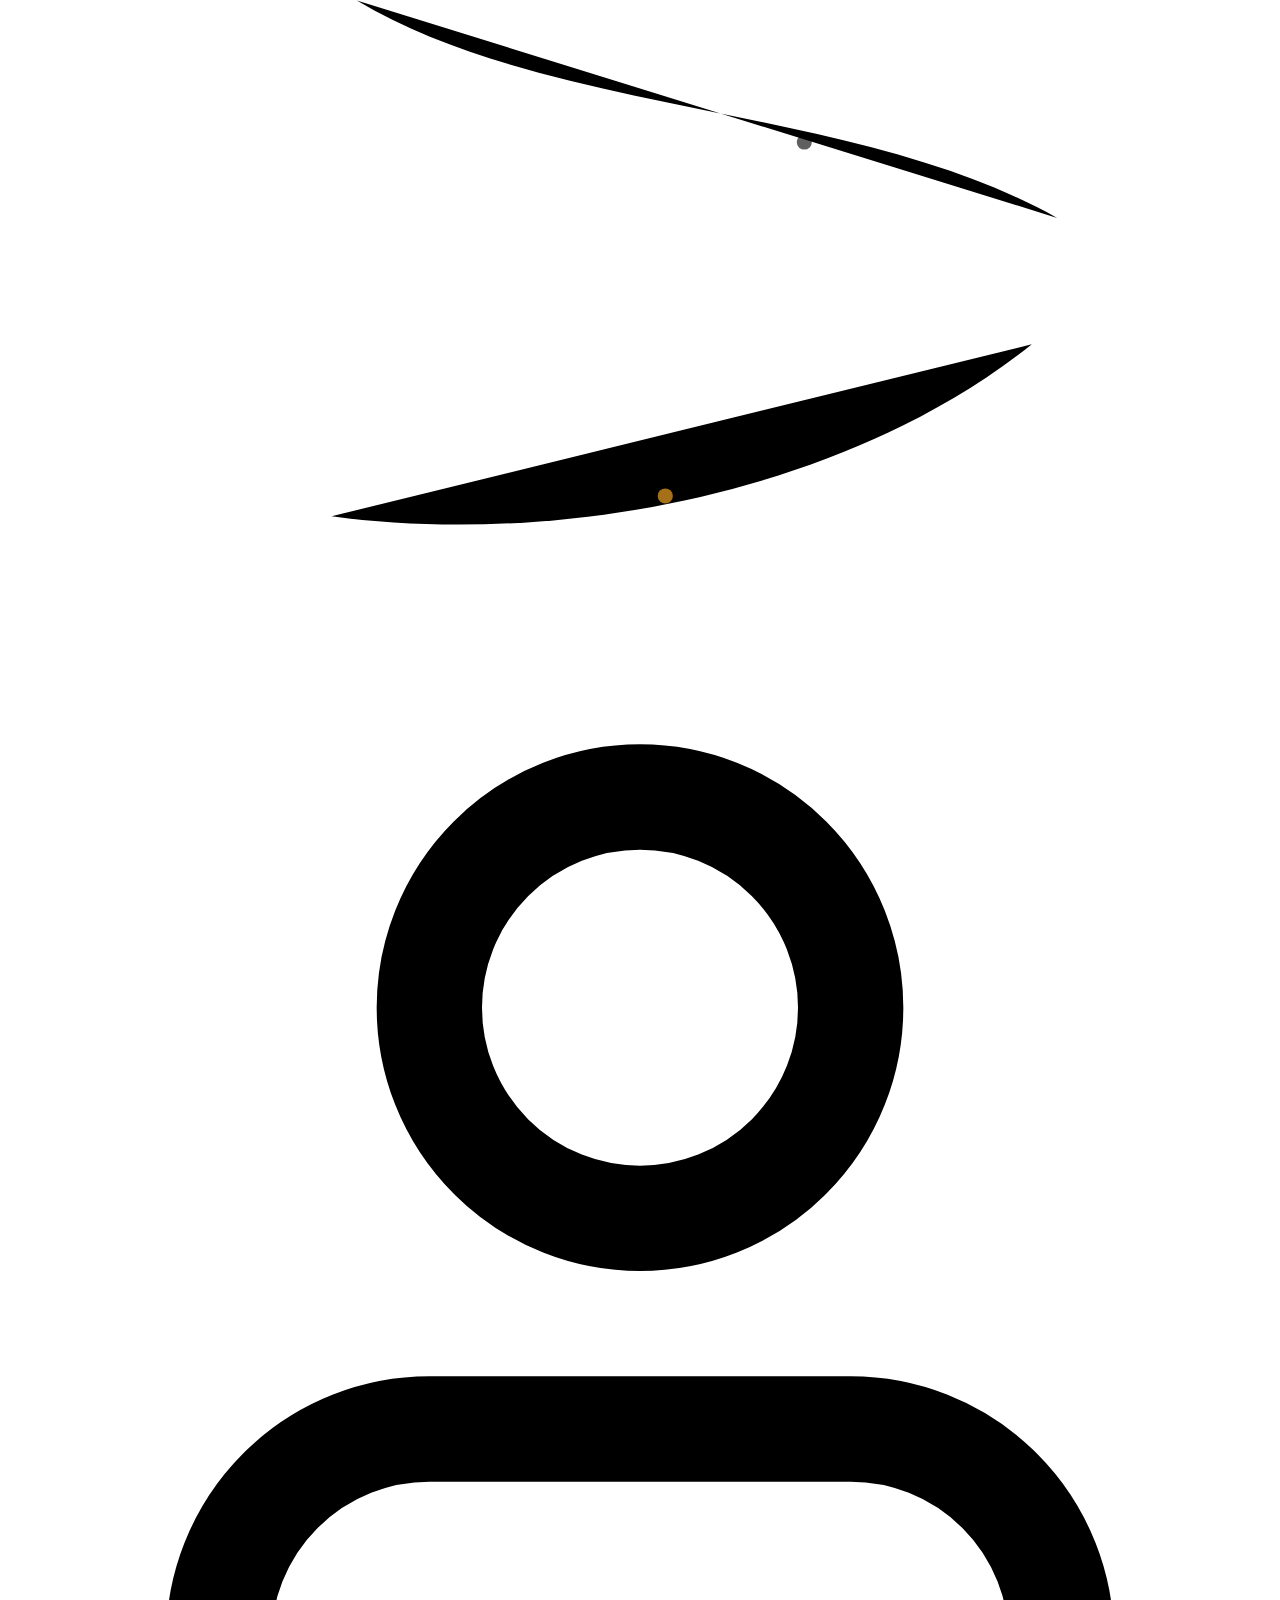
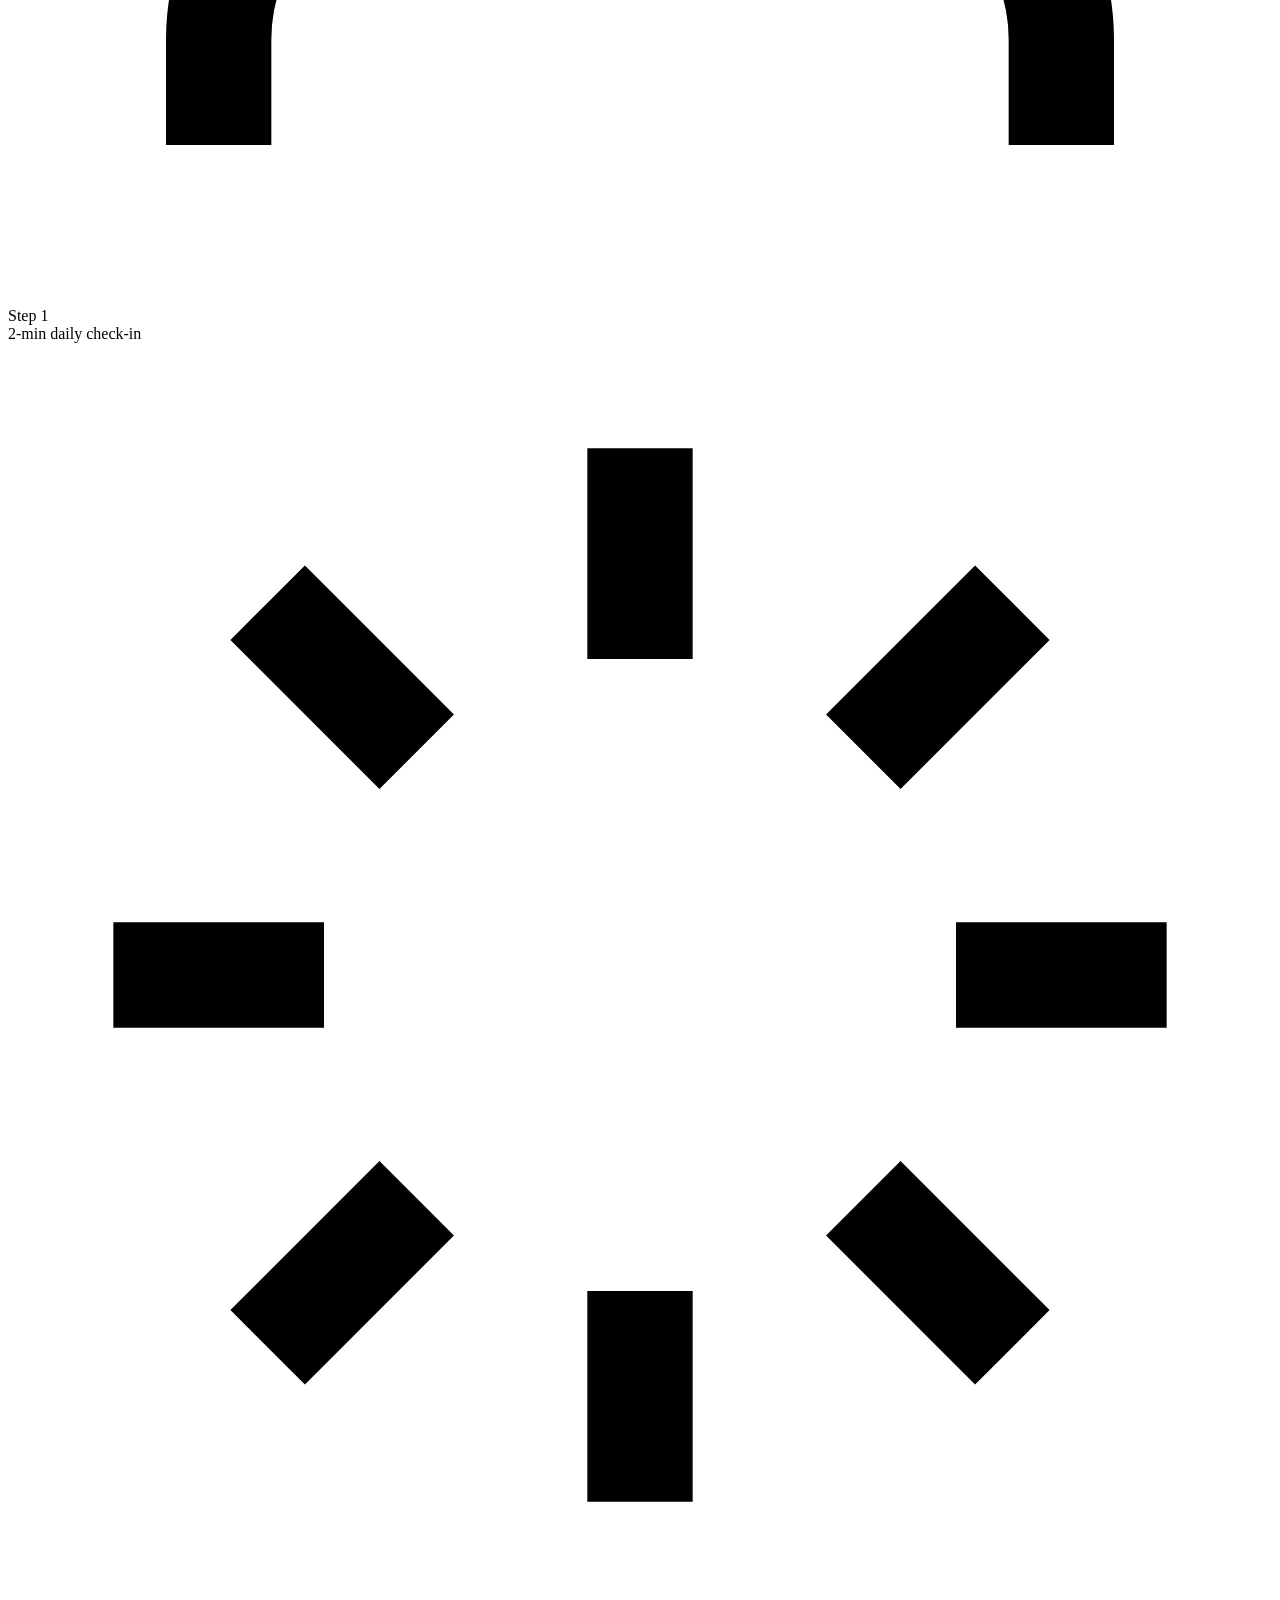
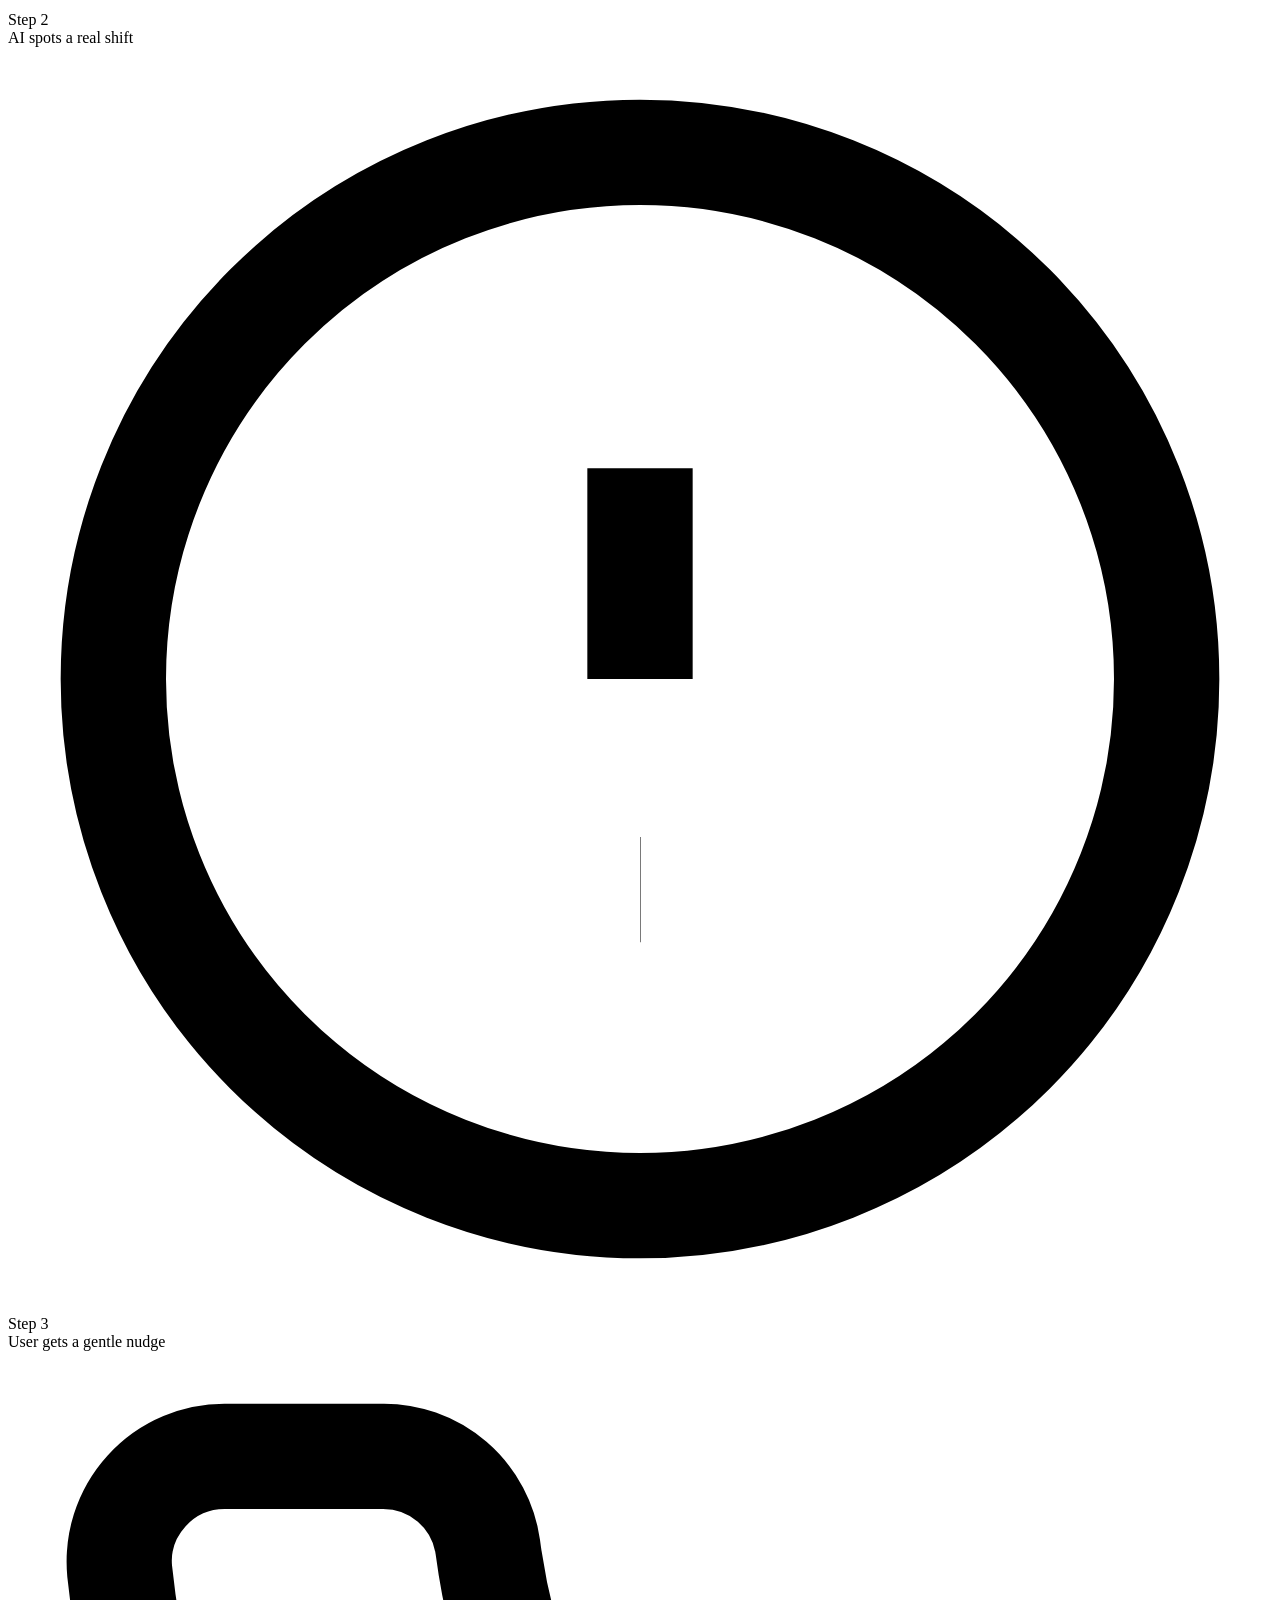
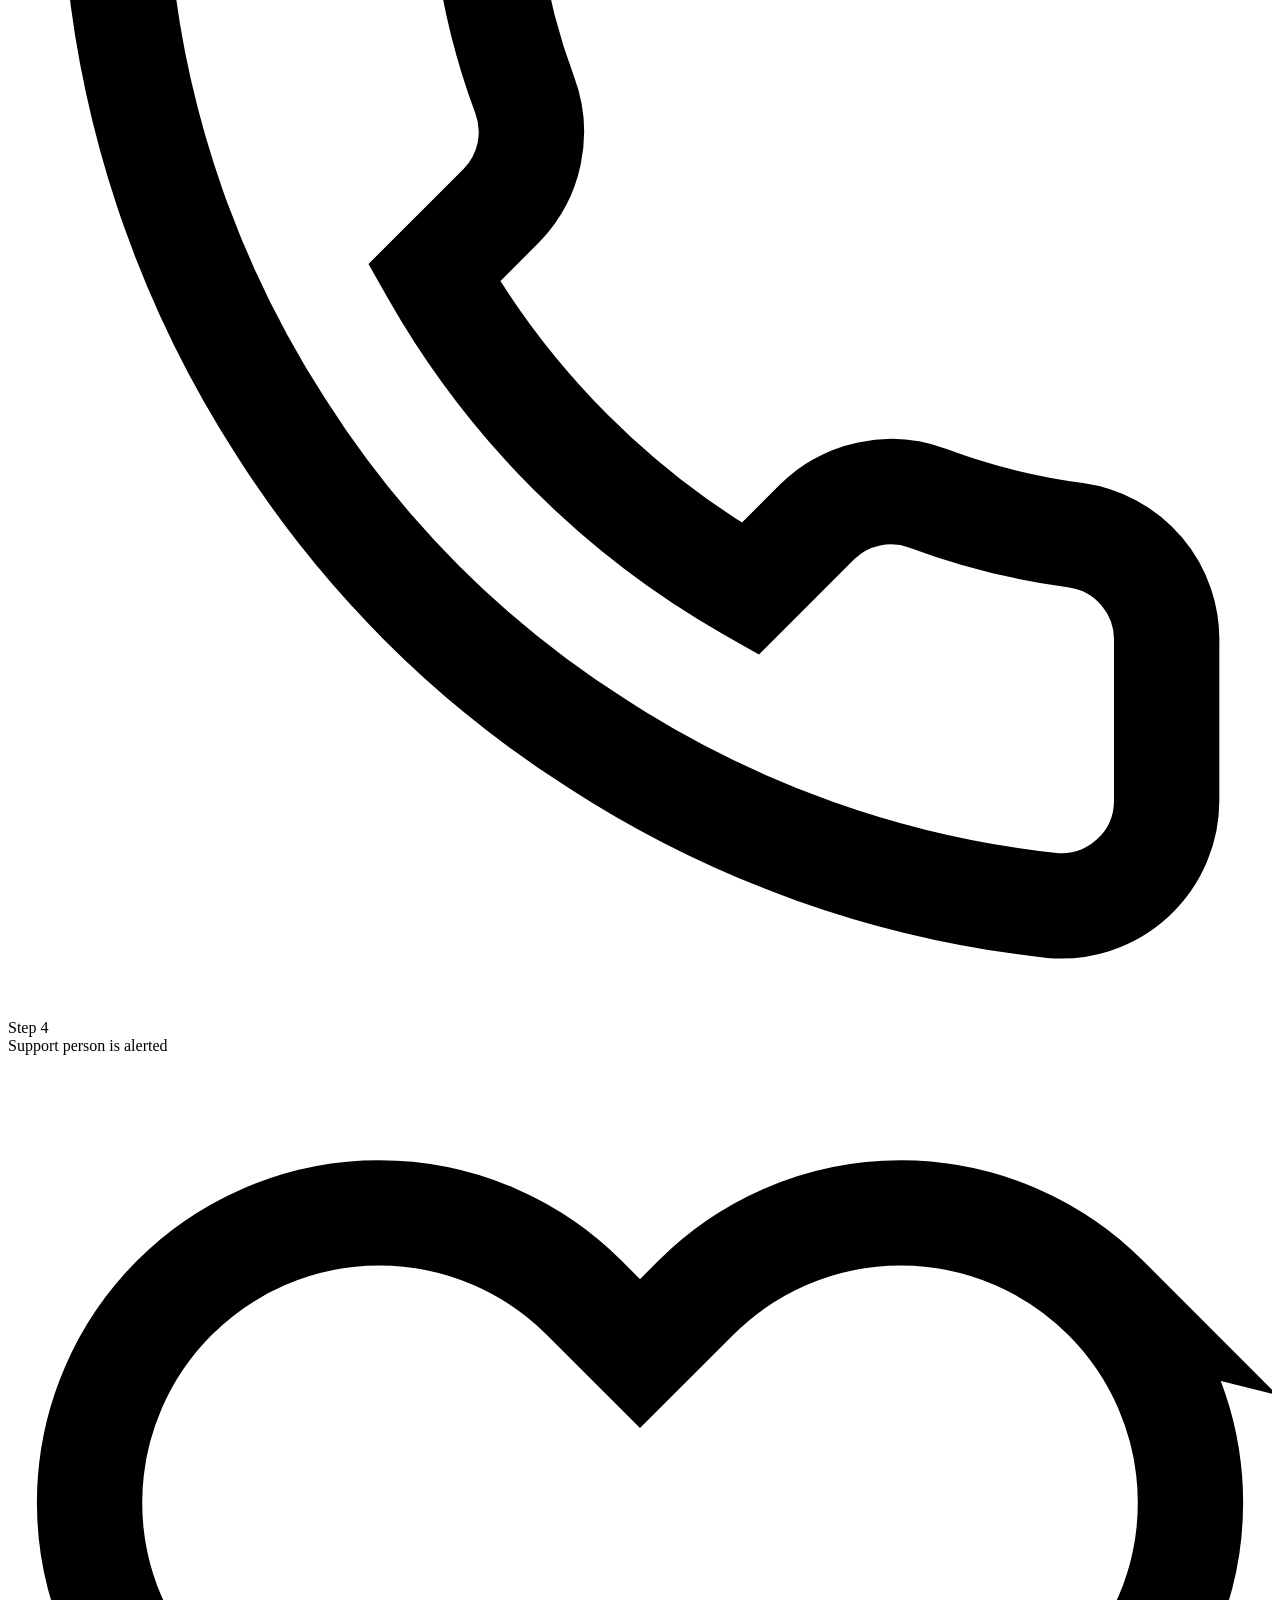
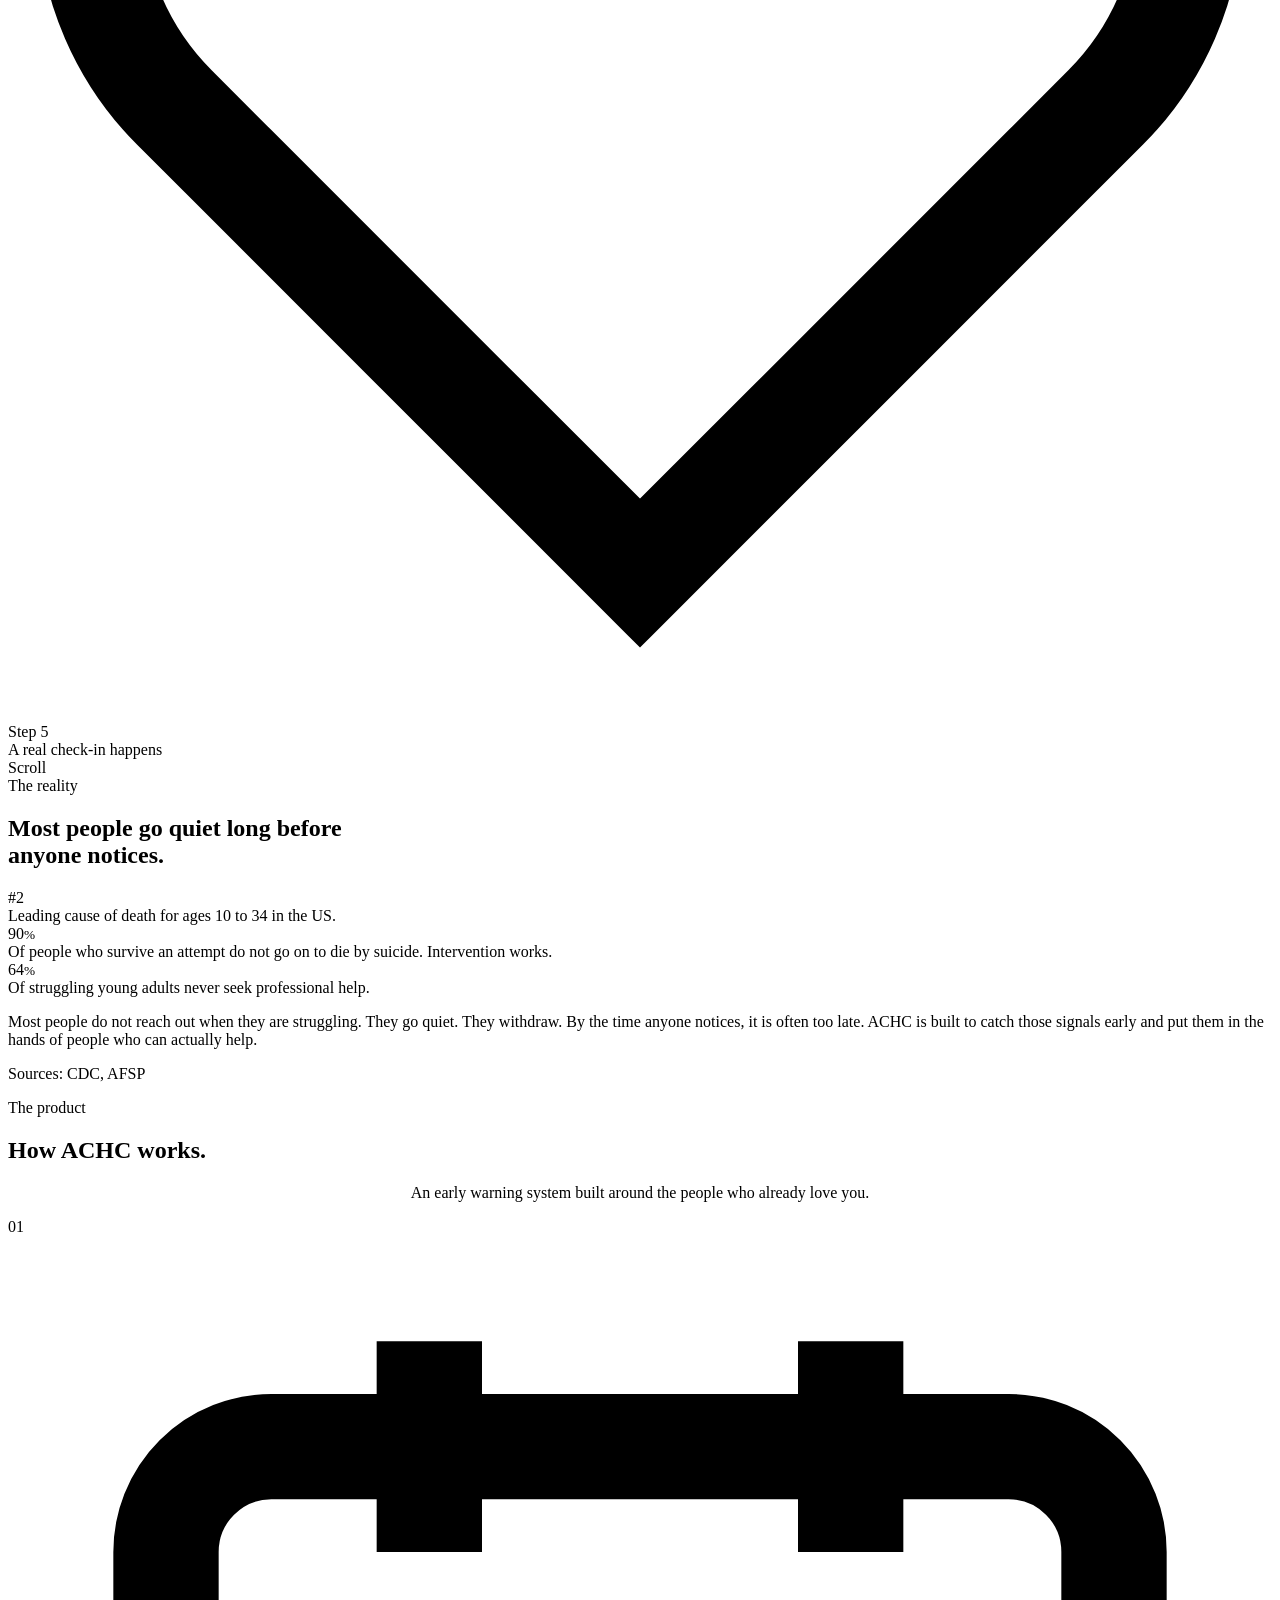
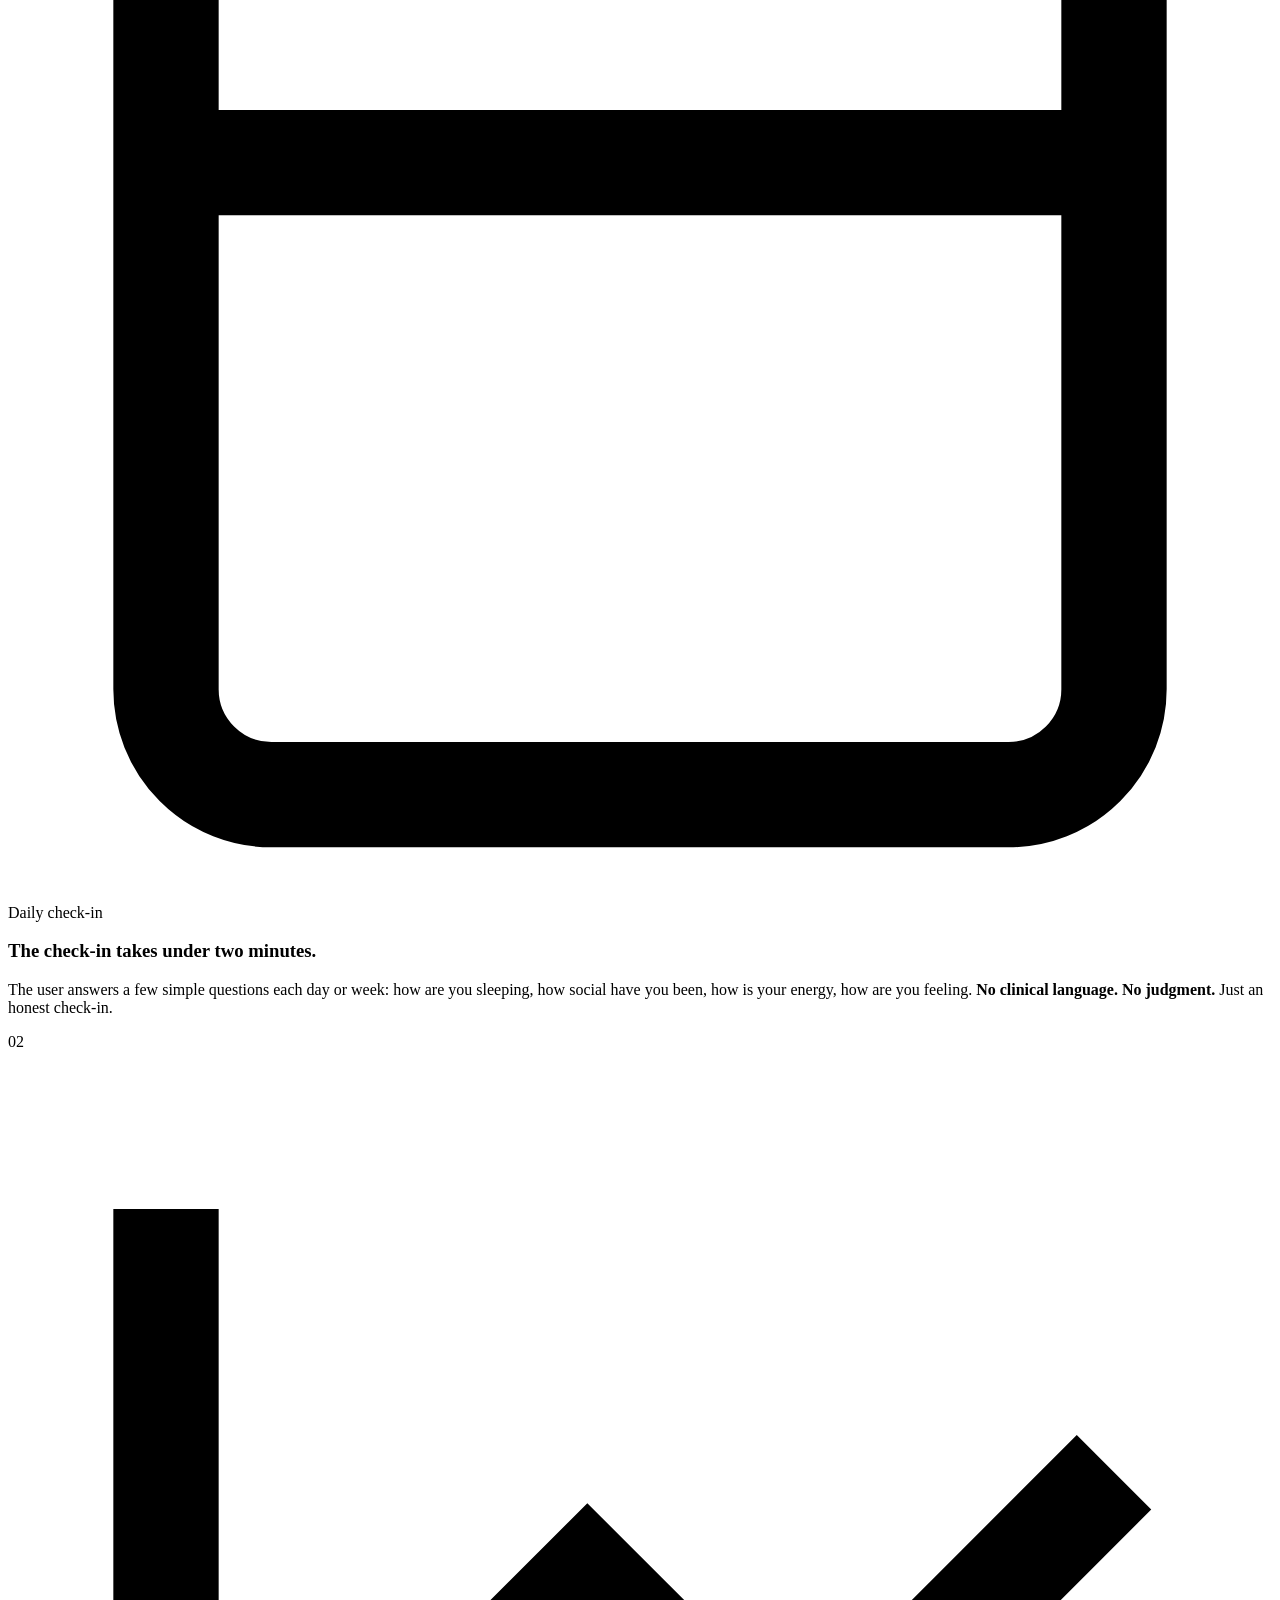
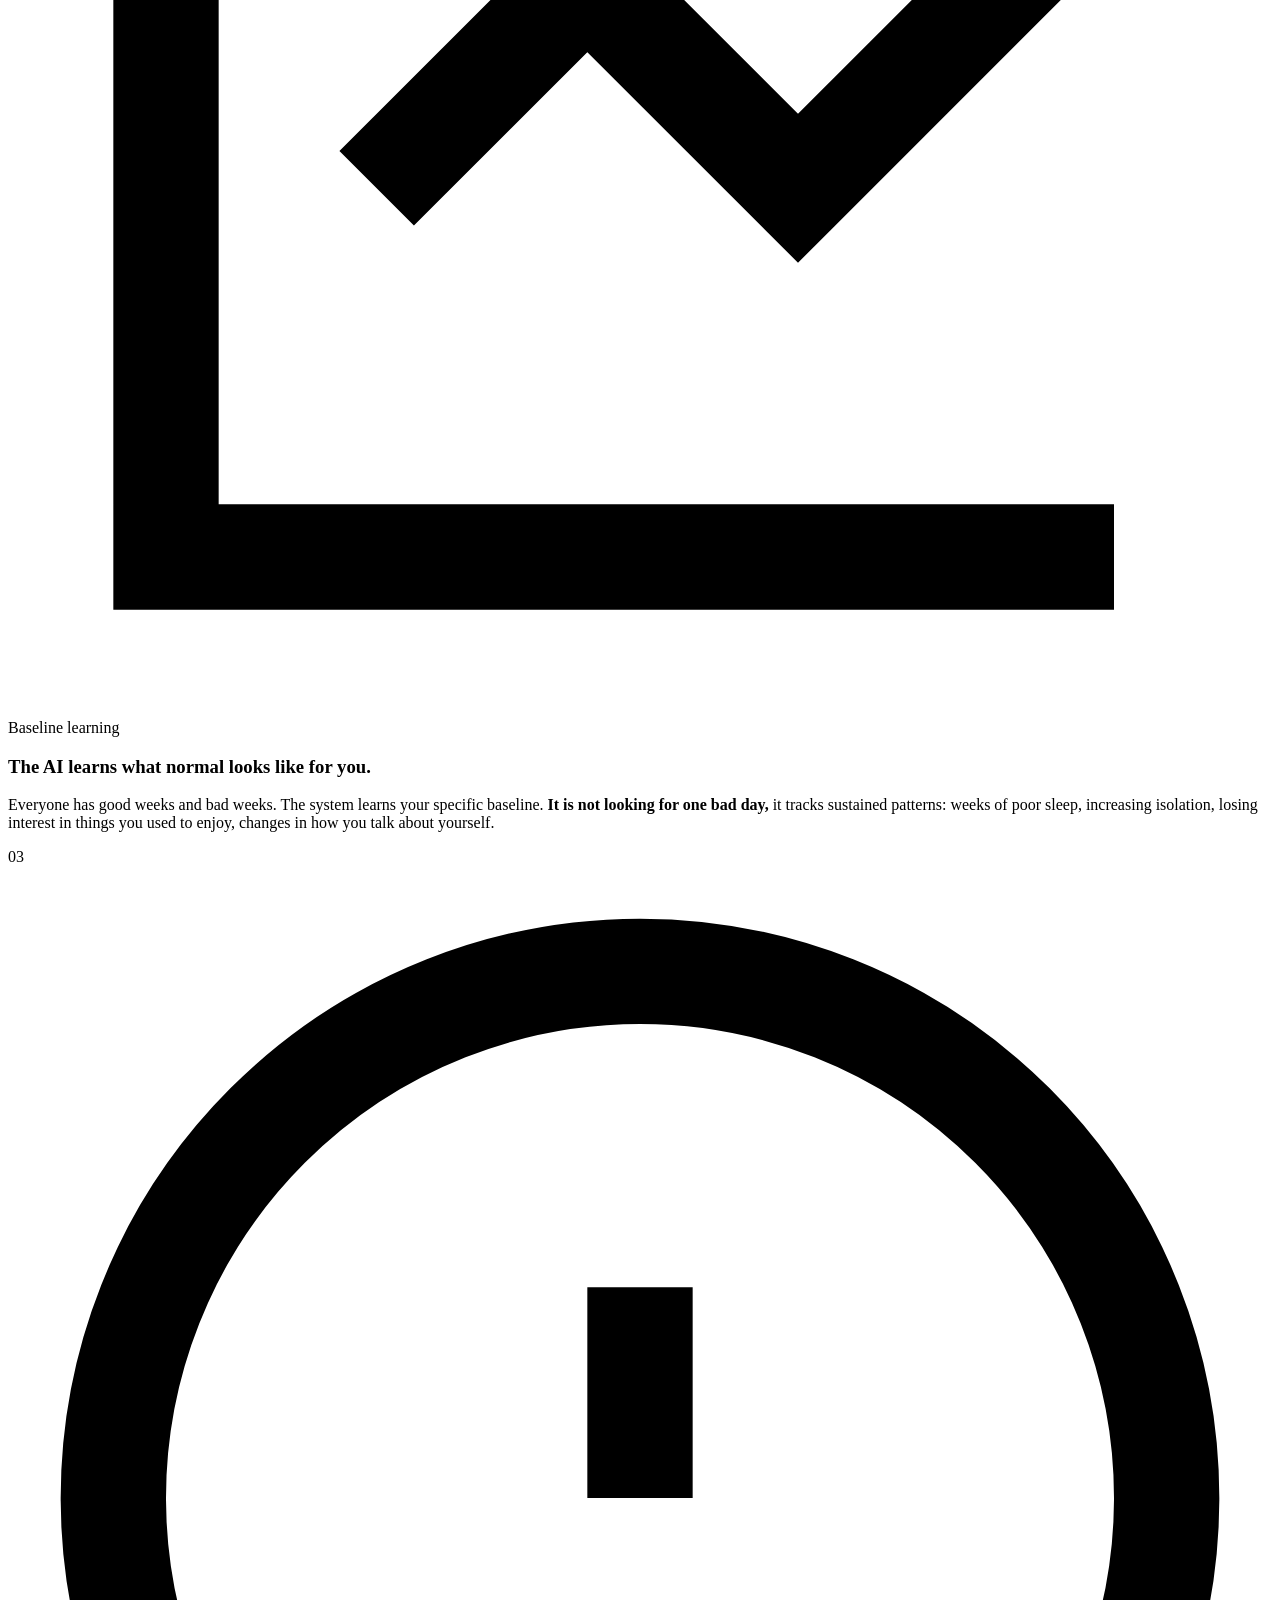
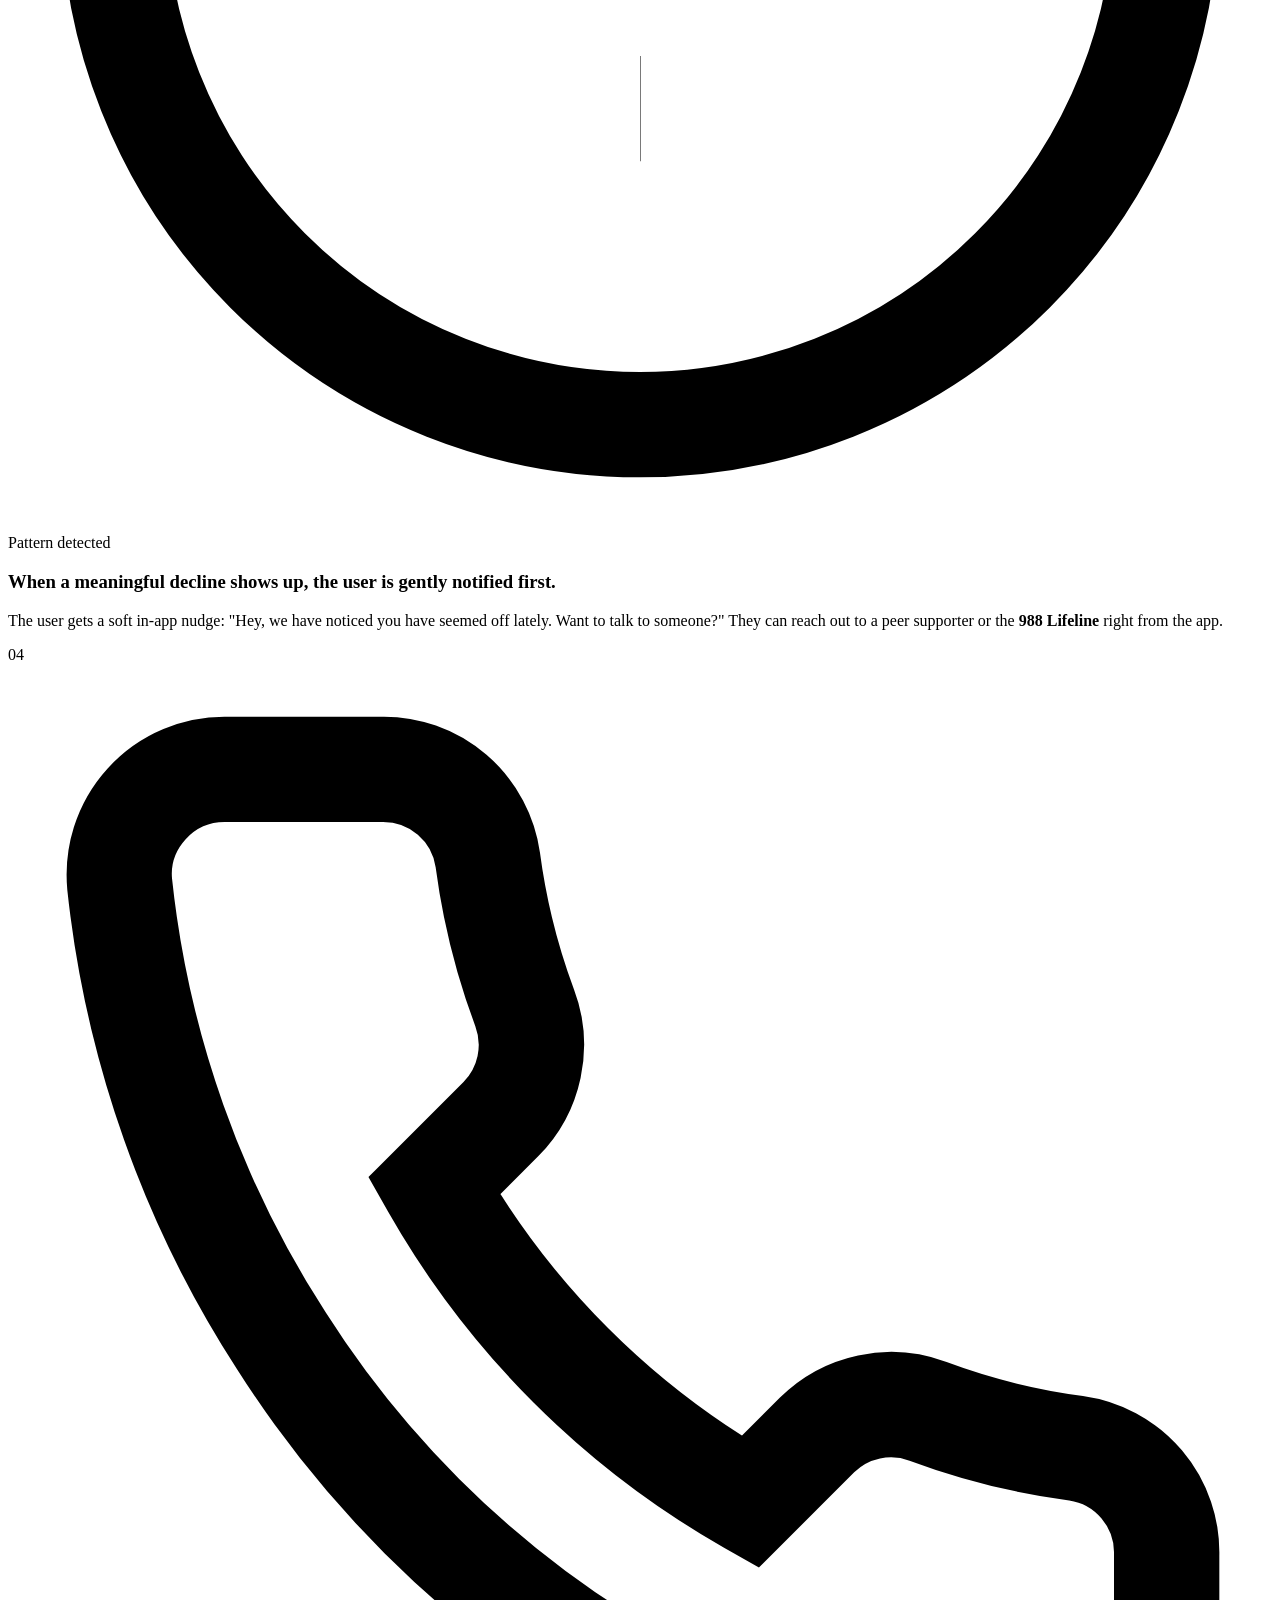
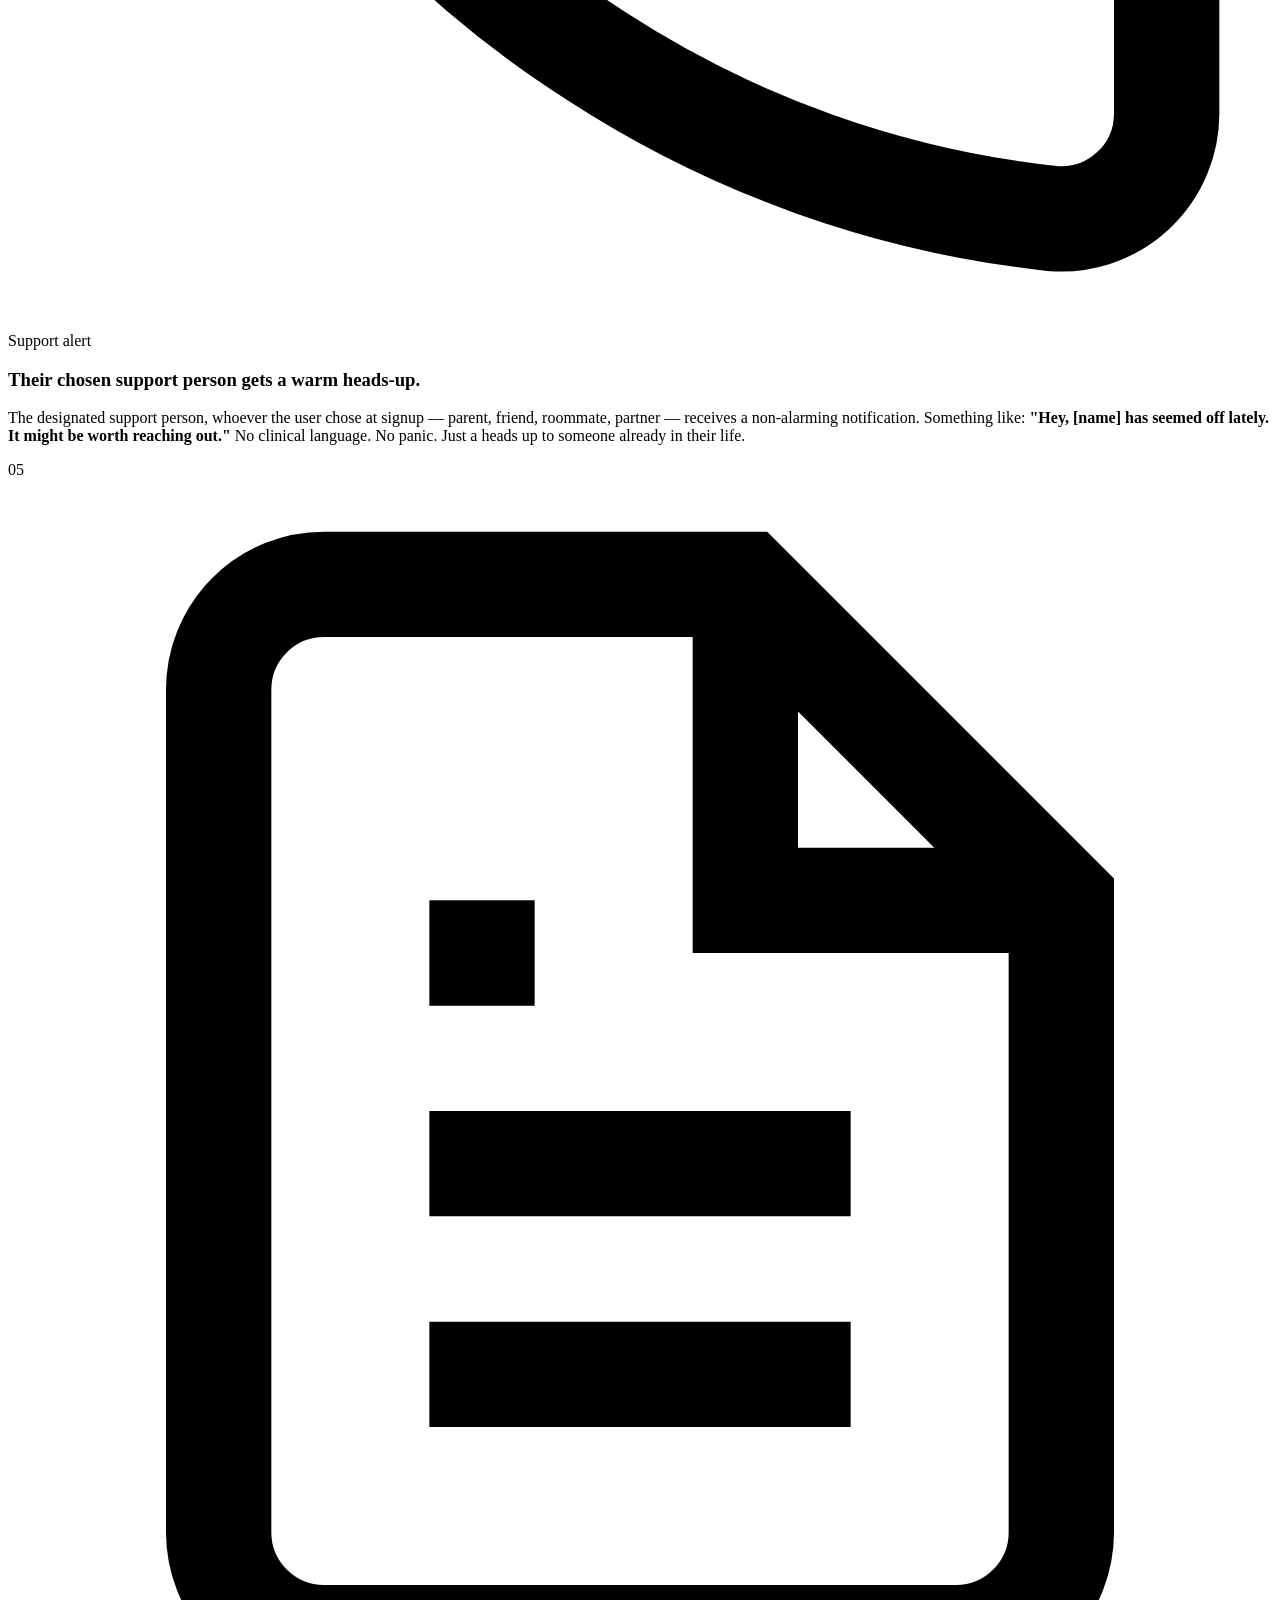
==== commit 437a104a: "Add files via upload" ====
--- a/index.html
+++ b/index.html
@@ -27,8 +27,10 @@
       <nav>
         <ul class="nav-links" id="nav-links">
           <li><a href="#how">How It Works</a></li>
+          <li><a href="#preview">Preview</a></li>
           <li><a href="#tools">Our Tools</a></li>
           <li><a href="#letters">Letters of Hope</a></li>
+          <li><a href="#about">About</a></li>
           <li><a href="#involved">Get Involved</a></li>
           <li><a href="#fund" class="nav-cta">Donate</a></li>
         </ul>
@@ -90,18 +92,26 @@
           </div>
         </div>
 
-        <!-- Hero diagram: User -> AI -> Support person -->
+        <!-- Hero diagram: User -> AI -> nudge -> support -> conversation -->
         <div class="hero__diagram reveal" data-delay="2" aria-hidden="true">
-          <svg viewBox="0 0 500 525" preserveAspectRatio="none">
+          <svg viewBox="0 0 500 625" preserveAspectRatio="none">
             <!-- connecting lines -->
-            <path class="hd-line hd-line--flow" d="M 200 60 C 280 90, 380 160, 430 220" />
-            <path class="hd-line hd-line--flow" d="M 430 280 C 380 360, 260 420, 160 460" />
+            <path class="hd-line hd-line--flow" d="M 190 64 C 275 92, 375 130, 425 172" />
+            <path class="hd-line hd-line--flow" d="M 420 222 C 345 270, 205 288, 125 326" />
+            <path class="hd-line hd-line--flow" d="M 138 374 C 215 420, 335 415, 415 460" />
+            <path class="hd-line hd-line--flow" d="M 405 510 C 330 570, 215 590, 128 578" />
             <!-- dot accents -->
-            <circle class="hd-pulse-dot" cx="320" cy="140" r="3">
+            <circle class="hd-pulse-dot" cx="315" cy="126" r="3">
               <animate attributeName="opacity" values="0.3;1;0.3" dur="2s" repeatCount="indefinite" />
             </circle>
-            <circle class="hd-pulse-dot" cx="290" cy="395" r="3" fill="#F4A623">
+            <circle class="hd-pulse-dot" cx="250" cy="280" r="3" fill="#F4A623">
               <animate attributeName="opacity" values="0.3;1;0.3" dur="2s" begin="1s" repeatCount="indefinite" />
+            </circle>
+            <circle class="hd-pulse-dot" cx="315" cy="430" r="3">
+              <animate attributeName="opacity" values="0.3;1;0.3" dur="2s" begin="0.5s" repeatCount="indefinite" />
+            </circle>
+            <circle class="hd-pulse-dot" cx="260" cy="570" r="3" fill="#F4A623">
+              <animate attributeName="opacity" values="0.3;1;0.3" dur="2s" begin="1.5s" repeatCount="indefinite" />
             </circle>
           </svg>
 
@@ -126,19 +136,44 @@
             </div>
             <div>
               <div class="hd-node__label">Step 2</div>
-              <div class="hd-node__text">AI detects pattern</div>
+              <div class="hd-node__text">AI spots a real shift</div>
+            </div>
+          </div>
+
+          <div class="hd-node hd-node--nudge">
+            <div class="hd-node__icon">
+              <svg viewBox="0 0 24 24" fill="none" stroke="currentColor" stroke-width="2">
+                <circle cx="12" cy="12" r="10"/>
+                <path d="M12 8v4M12 16h.01"/>
+              </svg>
+            </div>
+            <div>
+              <div class="hd-node__label">Step 3</div>
+              <div class="hd-node__text">User gets a gentle nudge</div>
             </div>
           </div>
 
           <div class="hd-node hd-node--support">
+            <div class="hd-node__icon">
+              <svg viewBox="0 0 24 24" fill="none" stroke="currentColor" stroke-width="2">
+                <path d="M22 16.92v3a2 2 0 0 1-2.18 2 19.79 19.79 0 0 1-8.63-3.07 19.5 19.5 0 0 1-6-6 19.79 19.79 0 0 1-3.07-8.67A2 2 0 0 1 4.11 2h3a2 2 0 0 1 2 1.72 12.84 12.84 0 0 0 .7 2.81 2 2 0 0 1-.45 2.11L8.09 9.91a16 16 0 0 0 6 6l1.27-1.27a2 2 0 0 1 2.11-.45 12.84 12.84 0 0 0 2.81.7A2 2 0 0 1 22 16.92z"/>
+              </svg>
+            </div>
+            <div>
+              <div class="hd-node__label">Step 4</div>
+              <div class="hd-node__text">Support person is alerted</div>
+            </div>
+          </div>
+
+          <div class="hd-node hd-node--connection">
             <div class="hd-node__icon">
               <svg viewBox="0 0 24 24" fill="none" stroke="currentColor" stroke-width="2">
                 <path d="M20.84 4.61a5.5 5.5 0 0 0-7.78 0L12 5.67l-1.06-1.06a5.5 5.5 0 0 0-7.78 7.78l1.06 1.06L12 21.23l7.78-7.78 1.06-1.06a5.5 5.5 0 0 0 0-7.78z"/>
               </svg>
             </div>
             <div>
-              <div class="hd-node__label">Step 3</div>
-              <div class="hd-node__text">Support person reaches out</div>
+              <div class="hd-node__label">Step 5</div>
+              <div class="hd-node__text">A real check-in happens</div>
             </div>
           </div>
         </div>
@@ -346,6 +381,68 @@
           </div>
           <h3>Peer Support Network</h3>
           <p>Trained community members available online and locally to show up for someone who is struggling. Every supporter is trained in QPR: Question, Persuade, Refer.</p>
+        </div>
+      </div>
+    </div>
+  </section>
+
+  <!-- ====== PRODUCT PREVIEW ====== -->
+  <section class="section section--dark product-preview" id="preview">
+    <div class="container">
+      <div class="preview-grid">
+        <div class="preview__copy reveal">
+          <span class="eyebrow">Product preview</span>
+          <h2 class="display">What the alert could look like.</h2>
+          <p class="lead">A calm, fast handoff from a risky message to the people who can check in, with crisis resources always one tap away.</p>
+        </div>
+
+        <div class="phone-demo reveal" data-delay="1" aria-label="ACHC product notification example">
+          <div class="phone-demo__shell">
+            <div class="phone-demo__speaker" aria-hidden="true"></div>
+            <div class="phone-demo__screen">
+              <div class="phone-demo__top">
+                <div>
+                  <span class="phone-demo__kicker">ACHC Monitor</span>
+                  <strong>Live safety check</strong>
+                </div>
+                <span class="phone-demo__status">High priority</span>
+              </div>
+
+              <div class="phone-demo__chat">
+                <div class="phone-demo__bubble phone-demo__bubble--incoming">
+                  I do not feel safe tonight.
+                </div>
+                <div class="phone-demo__bubble phone-demo__bubble--system">
+                  ACHC started your safety plan.
+                </div>
+              </div>
+
+              <div class="phone-demo__alert">
+                <span class="phone-demo__alert-dot"></span>
+                Alerts sent: Maya, Mom, Jordan
+              </div>
+
+              <div class="phone-demo__notifications">
+                <div class="phone-demo__notification">
+                  <span>To family</span>
+                  <strong>Alex may need support. Please check in now.</strong>
+                </div>
+                <div class="phone-demo__notification">
+                  <span>To Alex</span>
+                  <strong>You are not alone. Call or text 988, or message Maya.</strong>
+                </div>
+                <div class="phone-demo__notification">
+                  <span>To supporter</span>
+                  <strong>Try: "I am here with you. Can I call?"</strong>
+                </div>
+              </div>
+
+              <div class="phone-demo__actions">
+                <button type="button">Call 988</button>
+                <button type="button">Text supporter</button>
+              </div>
+            </div>
+          </div>
         </div>
       </div>
     </div>
